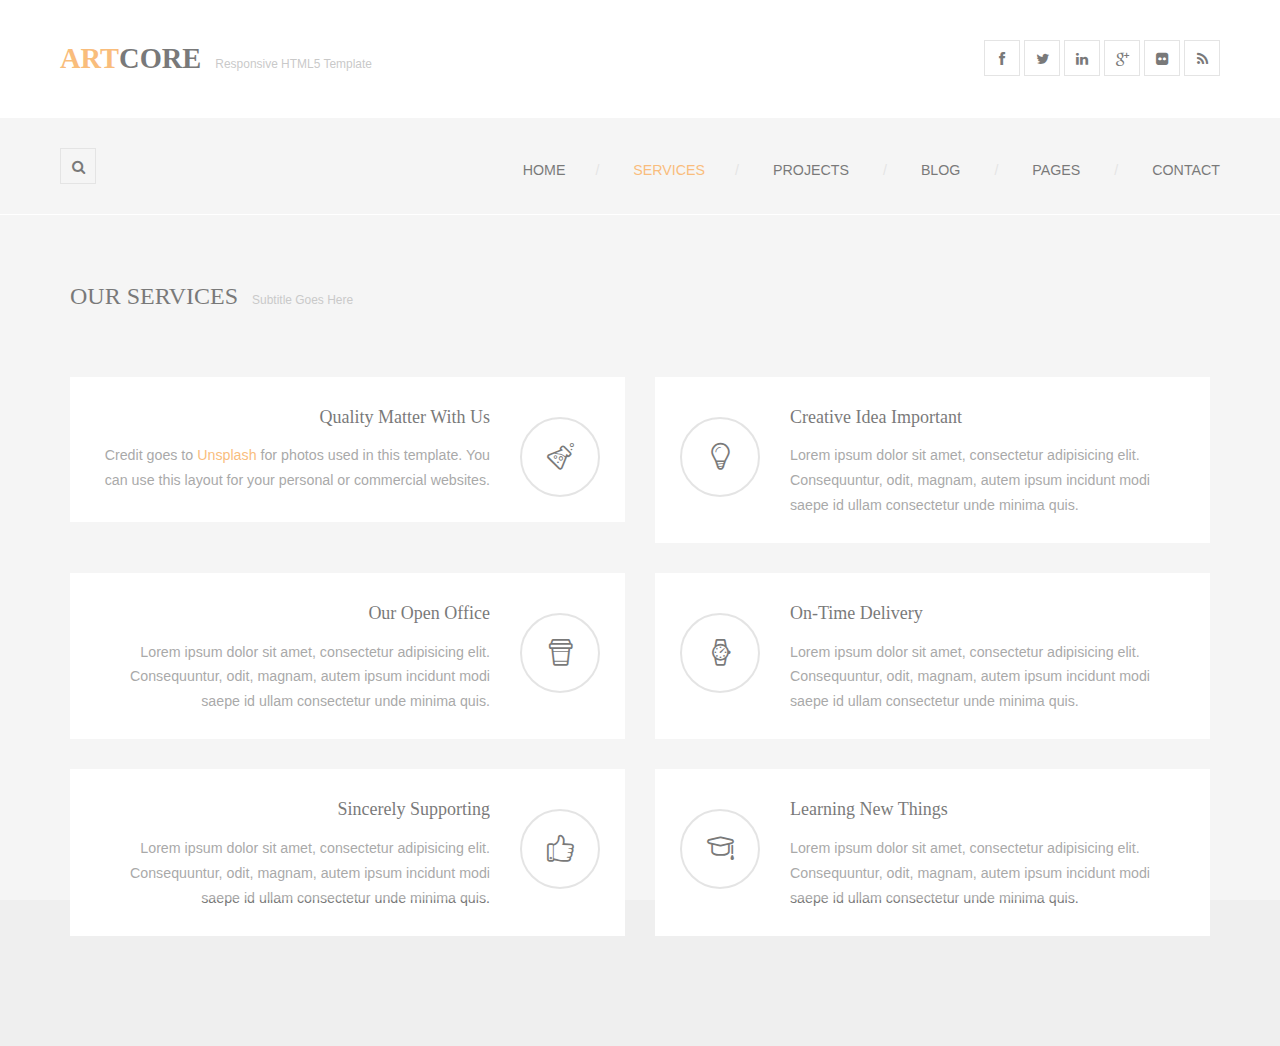
==== services.html @ 1e67a33f "start" ====
<!DOCTYPE html>
<!--[if lt IE 7]>      <html class="no-js lt-ie9 lt-ie8 lt-ie7"> <![endif]-->
<!--[if IE 7]>         <html class="no-js lt-ie9 lt-ie8"> <![endif]-->
<!--[if IE 8]>         <html class="no-js lt-ie9"> <![endif]-->
<!--[if gt IE 8]><!--> <html class="no-js"> <!--<![endif]-->
    <head>
        <meta charset="utf-8">
        <title>Artcore - Services</title>
        <meta name="description" content="">
        <meta name="viewport" content="width=device-width">

        
        
        <link rel="stylesheet" href="css/bootstrap.css">
        <link rel="stylesheet" href="css/font-awesome.css">
        <link rel="stylesheet" href="css/animate.css">
        <link rel="stylesheet" href="css/templatemo-misc.css">
        <link rel="stylesheet" href="css/templatemo-style.css">
        <script src="js/vendor/modernizr-2.6.1-respond-1.1.0.min.js"></script>
    </head>
    <body>
        <!--[if lt IE 7]>
            <p class="chromeframe">You are using an outdated browser. <a href="http://browsehappy.com/">Upgrade your browser today</a> or <a href="#/chromeframe/?redirect=true">install Google Chrome Frame</a> to better experience this site.</p>
        <![endif]-->

        <section id="pageloader">
            <div class="loader-item fa fa-spin colored-border"></div>
        </section> <!-- /#pageloader -->

        <header class="site-header container-fluid">
            <div class="top-header">
                <div class="logo col-md-6 col-sm-6">
                    <h1><a href="index.html"><em>Art</em>Core</a></h1>
                    <span>Responsive HTML5 Template</span>
                </div> <!-- /.logo -->
                <div class="social-top col-md-6 col-sm-6">
                    <ul>
                        <li><a href="#" class="fa fa-facebook"></a></li>
                        <li><a href="#" class="fa fa-twitter"></a></li>
                        <li><a href="#" class="fa fa-linkedin"></a></li>
                        <li><a href="#" class="fa fa-google-plus"></a></li>
                        <li><a href="#" class="fa fa-flickr"></a></li>
                        <li><a href="#" class="fa fa-rss"></a></li>
                    </ul>
                </div> <!-- /.social-top -->
            </div> <!-- /.top-header -->
            <div class="main-header">
                <div class="row">
                    <div class="main-header-left col-md-3 col-sm-6 col-xs-8">
                        <a id="search-icon" class="btn-left fa fa-search" href="#search-overlay"></a>
                        <div id="search-overlay">
                            <a href="#search-overlay" class="close-search"><i class="fa fa-times-circle"></i></a>
                            <div class="search-form-holder">
                                <h2>Type keywords and hit enter</h2>
                                <form id="search-form" action="#">
                                    <input type="search" name="s" placeholder="" autocomplete="off" />
                                </form>
                            </div>
                        </div><!-- #search-overlay -->
                    </div> <!-- /.main-header-left -->
                    <div class="menu-wrapper col-md-9 col-sm-6 col-xs-4">
                        <a href="#" class="toggle-menu visible-sm visible-xs"><i class="fa fa-bars"></i></a>
                        <ul class="sf-menu hidden-xs hidden-sm">
                            <li><a href="index.html">Home</a></li>
                            <li class="active"><a href="services.html">Services</a></li>
                            <li><a href="#">Projects</a>
                                <ul>
                                    <li><a href="projects-2.html">Two Columns</a></li>
                                    <li><a href="projects-3.html">Three Columns</a></li>
                                    <li><a href="project-details.html">Project Single</a></li>
                                </ul>
                            </li>
                            <li><a href="#">Blog</a>
                                <ul>
                                    <li><a href="blog.html">Blog Masonry</a></li>
                                    <li><a href="blog-single.html">Post Single</a></li>
                                </ul>
                            </li>
                            <li><a href="#">Pages</a>
                                <ul>
                                    <li><a href="our-team.html">Our Team</a></li>
                                    <li><a href="archives.html">Archives</a></li>
                                    <li><a href="grids.html">Columns</a></li>
                                    <li><a href="404.html">404 Page</a></li>
                                </ul>
                            </li>
                            <li><a href="contact.html">Contact</a></li>
                        </ul>
                    </div> <!-- /.menu-wrapper -->
                </div> <!-- /.row -->
            </div> <!-- /.main-header -->
            <div id="responsive-menu">
                <ul>
                    <li><a href="index.html">Home</a></li>
                    <li><a href="services.html">Services</a></li>
                    <li><a href="#">Projects</a>
                        <ul>
                            <li><a href="projects-2.html">Two Columns</a></li>
                            <li><a href="projects-3.html">Three Columns</a></li>
                            <li><a href="project-details.html">Project Single</a></li>
                        </ul>
                    </li>
                    <li><a href="#">Blog</a>
                        <ul>
                            <li><a href="blog.html">Blog Masonry</a></li>
                            <li><a href="blog-single.html">Post Single</a></li>
                        </ul>
                    </li>
                    <li><a href="#">Pages</a>
                        <ul>
                            <li><a href="our-team.html">Our Team</a></li>
                            <li><a href="archives.html">Archives</a></li>
                            <li><a href="grids.html">Columns</a></li>
                            <li><a href="404.html">404 Page</a></li>
                        </ul>
                    </li>
                    <li><a href="contact.html">Contact</a></li>
                </ul>
            </div>
        </header> <!-- /.site-header -->

        <div class="content-wrapper">
            <div class="inner-container container">
                <div class="row">
                    <div class="section-header col-md-12">
                        <h2>Our Services</h2>
                        <span>Subtitle Goes Here</span>
                    </div> <!-- /.section-header -->
                </div> <!-- /.row -->
                <div class="row">
                    <div class="col-md-6 service-item service-left">
                        <div class="box-content">
                            <div class="service-icon">
                                <i class="li_lab"></i>
                            </div>
                            <div class="service-content">
                                <h4>Quality Matter With Us</h4>
                                <p>Credit goes to <a rel="nofollow" href="#">Unsplash</a> for photos used in this template. You can use this layout for your personal or commercial websites.</p>
                            </div>
                        </div> <!-- /.box-content -->
                    </div> <!-- /.service-item -->
                    <div class="col-md-6 service-item service-right">
                        <div class="box-content">
                            <div class="service-icon">
                                <i class="li_bulb"></i>
                            </div>
                            <div class="service-content">
                                <h4>Creative Idea Important</h4>
                                <p>Lorem ipsum dolor sit amet, consectetur adipisicing elit. Consequuntur, odit, magnam, autem ipsum incidunt modi saepe id ullam consectetur unde minima quis.</p>
                            </div>
                        </div> <!-- /.box-content -->
                    </div> <!-- /.service-item -->
                    <div class="col-md-6 service-item service-left">
                        <div class="box-content">
                            <div class="service-icon">
                                <i class="li_cup"></i>
                            </div>
                            <div class="service-content">
                                <h4>Our Open Office</h4>
                                <p>Lorem ipsum dolor sit amet, consectetur adipisicing elit. Consequuntur, odit, magnam, autem ipsum incidunt modi saepe id ullam consectetur unde minima quis.</p>
                            </div>
                        </div> <!-- /.box-content -->
                    </div> <!-- /.service-item -->
                    <div class="col-md-6 service-item service-right">
                        <div class="box-content">
                            <div class="service-icon">
                                <i class="li_clock"></i>
                            </div>
                            <div class="service-content">
                                <h4>On-Time Delivery</h4>
                                <p>Lorem ipsum dolor sit amet, consectetur adipisicing elit. Consequuntur, odit, magnam, autem ipsum incidunt modi saepe id ullam consectetur unde minima quis.</p>
                            </div>
                        </div> <!-- /.box-content -->
                    </div> <!-- /.service-item -->
                    <div class="col-md-6 service-item service-left">
                        <div class="box-content">
                            <div class="service-icon">
                                <i class="li_like"></i>
                            </div>
                            <div class="service-content">
                                <h4>Sincerely Supporting</h4>
                                <p>Lorem ipsum dolor sit amet, consectetur adipisicing elit. Consequuntur, odit, magnam, autem ipsum incidunt modi saepe id ullam consectetur unde minima quis.</p>
                            </div>
                        </div> <!-- /.box-content -->
                    </div> <!-- /.service-item -->
                    <div class="col-md-6 service-item service-right">
                        <div class="box-content">
                            <div class="service-icon">
                                <i class="li_study"></i>
                            </div>
                            <div class="service-content">
                                <h4>Learning New Things</h4>
                                <p>Lorem ipsum dolor sit amet, consectetur adipisicing elit. Consequuntur, odit, magnam, autem ipsum incidunt modi saepe id ullam consectetur unde minima quis.</p>
                            </div>
                        </div> <!-- /.box-content -->
                    </div> <!-- /.service-item -->
                </div> <!-- /.row -->
            </div> <!-- /.inner-content -->
        </div> <!-- /.content-wrapper -->

        <script src="js/vendor/jquery-1.11.0.min.js"></script>
        <script>window.jQuery || document.write('<script src="js/vendor/jquery-1.11.0.min.js"><\/script>')</script>
        <script src="js/plugins.js"></script>
        <script src="js/main.js"></script>

        <!-- Preloader -->
        <script type="text/javascript">
            //<![CDATA[
            $(window).load(function() { // makes sure the whole site is loaded
                $('.loader-item').fadeOut(); // will first fade out the loading animation
                    $('#pageloader').delay(350).fadeOut('slow'); // will fade out the white DIV that covers the website.
                $('body').delay(350).css({'overflow-y':'visible'});
            })
            //]]>
        </script>

    </body>
</html>
---- css/templatemo-misc.css ----
/*
 * Swiper 2.6.0
 * Mobile touch slider and framework with hardware accelerated transitions
 *
 * http://www.idangero.us/sliders/swiper/
 *
 * Copyright 2010-2014, Vladimir Kharlampidi
 * The iDangero.us
 * http://www.idangero.us/
 *
 * Licensed under GPL & MIT
 *
 * Released on: April 9, 2014
*/
.swiper-container {
  margin: 0 auto;
  position: relative;
  overflow: hidden;
  -webkit-backface-visibility: hidden;
  -moz-backface-visibility: hidden;
  -ms-backface-visibility: hidden;
  -o-backface-visibility: hidden;
  backface-visibility: hidden;
  /* Fix of Webkit flickering */
  z-index: 1;
}

.swiper-wrapper {
  position: relative;
  width: 100%;
  -webkit-transition-property: -webkit-transform, left, top;
  -webkit-transition-duration: 0s;
  -webkit-transform: translate3d(0px, 0, 0);
  -webkit-transition-timing-function: ease;
  -moz-transition-property: -moz-transform, left, top;
  -moz-transition-duration: 0s;
  -moz-transform: translate3d(0px, 0, 0);
  -moz-transition-timing-function: ease;
  -o-transition-property: -o-transform, left, top;
  -o-transition-duration: 0s;
  -o-transform: translate3d(0px, 0, 0);
  -o-transition-timing-function: ease;
  -o-transform: translate(0px, 0px);
  -ms-transition-property: -ms-transform, left, top;
  -ms-transition-duration: 0s;
  -ms-transform: translate3d(0px, 0, 0);
  -ms-transition-timing-function: ease;
  transition-property: transform, left, top;
  transition-duration: 0s;
  transform: translate3d(0px, 0, 0);
  transition-timing-function: ease;
  -webkit-box-sizing: content-box;
  -moz-box-sizing: content-box;
  box-sizing: content-box;
}

.swiper-free-mode > .swiper-wrapper {
  -webkit-transition-timing-function: ease-out;
  -moz-transition-timing-function: ease-out;
  -ms-transition-timing-function: ease-out;
  -o-transition-timing-function: ease-out;
  transition-timing-function: ease-out;
  margin: 0 auto;
}

.swiper-slide {
  float: left;
}

/* IE10 Windows Phone 8 Fixes */
.swiper-wp8-horizontal {
  -ms-touch-action: pan-y;
}

.swiper-wp8-vertical {
  -ms-touch-action: pan-x;
}

/* ===============================================================
Your custom styles, here you need to specify container's and slide's
sizes, pagination, etc.
================================================================*/
.swiper-container {
  /* Specify Swiper's Size: */
  /*width:200px;
  height: 100px;*/
}

.swiper-slide {
  /* Specify Slides's Size: */
  /*width: 100%;
  height: 100%;*/
}

.swiper-slide-active {
  /* Specific active slide styling: */
}

.swiper-slide-visible {
  /* Specific visible slide styling: */
}

/* ===============================================================
Pagination Styles
================================================================*/
.swiper-pagination-switch {
  /* Stylize pagination button: */
}

.swiper-active-switch {
  /* Specific active button style: */
}

.swiper-visible-switch {
  /* Specific visible button style: */
}

/*! fancyBox v2.1.5 fancyapps.com | fancyapps.com/fancybox/#license */
.fancybox-wrap,
.fancybox-skin,
.fancybox-outer,
.fancybox-inner,
.fancybox-image,
.fancybox-wrap iframe,
.fancybox-wrap object,
.fancybox-nav,
.fancybox-nav span,
.fancybox-tmp {
  padding: 0;
  margin: 0;
  border: 0;
  outline: none;
  vertical-align: top;
}

.fancybox-wrap {
  position: absolute;
  top: 0;
  left: 0;
  z-index: 8020;
}

.fancybox-skin {
  position: relative;
  background: #f9f9f9;
  color: #444;
  text-shadow: none;
  -webkit-border-radius: 4px;
  -moz-border-radius: 4px;
  border-radius: 4px;
}

.fancybox-opened {
  z-index: 8030;
}

.fancybox-opened .fancybox-skin {
  -webkit-box-shadow: 0 10px 25px rgba(0, 0, 0, 0.5);
  -moz-box-shadow: 0 10px 25px rgba(0, 0, 0, 0.5);
  box-shadow: 0 10px 25px rgba(0, 0, 0, 0.5);
}

.fancybox-outer, .fancybox-inner {
  position: relative;
}

.fancybox-inner {
  overflow: hidden;
}

.fancybox-type-iframe .fancybox-inner {
  -webkit-overflow-scrolling: touch;
}

.fancybox-error {
  color: #444;
  font: 14px/20px "Helvetica Neue",Helvetica,Arial,sans-serif;
  margin: 0;
  padding: 15px;
  white-space: nowrap;
}

.fancybox-image, .fancybox-iframe {
  display: block;
  width: 100%;
  height: 100%;
}

.fancybox-image {
  max-width: 100%;
  max-height: 100%;
}

#fancybox-loading, .fancybox-close, .fancybox-prev span, .fancybox-next span {
  background-image: url("../images/fancybox_sprite.png");
}

#fancybox-loading {
  position: fixed;
  top: 50%;
  left: 50%;
  margin-top: -22px;
  margin-left: -22px;
  background-position: 0 -108px;
  opacity: 0.8;
  cursor: pointer;
  z-index: 8060;
}

#fancybox-loading div {
  width: 44px;
  height: 44px;
  background: url("../images/fancybox_loading.gif") center center no-repeat;
}

.fancybox-close {
  position: absolute;
  top: -18px;
  right: -18px;
  width: 36px;
  height: 36px;
  cursor: pointer;
  z-index: 8040;
}

.fancybox-nav {
  position: absolute;
  top: 0;
  width: 40%;
  height: 100%;
  cursor: pointer;
  text-decoration: none;
  background: transparent url("../images/blank.gif");
  /* helps IE */
  -webkit-tap-highlight-color: transparent;
  z-index: 8040;
}

.fancybox-prev {
  left: 0;
}

.fancybox-next {
  right: 0;
}

.fancybox-nav span {
  position: absolute;
  top: 50%;
  width: 36px;
  height: 34px;
  margin-top: -18px;
  cursor: pointer;
  z-index: 8040;
  visibility: hidden;
}

.fancybox-prev span {
  left: 10px;
  background-position: 0 -36px;
}

.fancybox-next span {
  right: 10px;
  background-position: 0 -72px;
}

.fancybox-nav:hover span {
  visibility: visible;
}

.fancybox-tmp {
  position: absolute;
  top: -99999px;
  left: -99999px;
  visibility: hidden;
  max-width: 99999px;
  max-height: 99999px;
  overflow: visible !important;
}

/* Overlay helper */
.fancybox-lock {
  overflow: hidden !important;
  width: auto;
}

.fancybox-lock body {
  overflow: hidden !important;
}

.fancybox-lock-test {
  overflow-y: hidden !important;
}

.fancybox-overlay {
  position: absolute;
  top: 0;
  left: 0;
  overflow: hidden;
  display: none;
  z-index: 8010;
  background: url("../images/fancybox_overlay.png");
}

.fancybox-overlay-fixed {
  position: fixed;
  bottom: 0;
  right: 0;
}

.fancybox-lock .fancybox-overlay {
  overflow: auto;
  overflow-y: scroll;
}

/* Title helper */
.fancybox-title {
  visibility: hidden;
  font: normal 13px/20px "Helvetica Neue",Helvetica,Arial,sans-serif;
  position: relative;
  text-shadow: none;
  z-index: 8050;
}

.fancybox-opened .fancybox-title {
  visibility: visible;
}

.fancybox-title-float-wrap {
  position: absolute;
  bottom: 0;
  right: 50%;
  margin-bottom: -35px;
  z-index: 8050;
  text-align: center;
}

.fancybox-title-float-wrap .child {
  display: inline-block;
  margin-right: -100%;
  padding: 2px 20px;
  background: transparent;
  /* Fallback for web browsers that doesn't support RGBa */
  background: rgba(0, 0, 0, 0.8);
  -webkit-border-radius: 15px;
  -moz-border-radius: 15px;
  border-radius: 15px;
  text-shadow: 0 1px 2px #222;
  color: #FFF;
  font-weight: bold;
  line-height: 24px;
  white-space: nowrap;
}

.fancybox-title-outside-wrap {
  position: relative;
  margin-top: 10px;
  color: #fff;
}

.fancybox-title-inside-wrap {
  padding-top: 10px;
}

.fancybox-title-over-wrap {
  position: absolute;
  bottom: 0;
  left: 0;
  color: #fff;
  padding: 10px;
  background: #000;
  background: rgba(0, 0, 0, 0.8);
}

/*Retina graphics!*/
@media only screen and (-webkit-min-device-pixel-ratio: 1.5), only screen and (min--moz-device-pixel-ratio: 1.5), only screen and (min-device-pixel-ratio: 1.5) {
  #fancybox-loading, .fancybox-close, .fancybox-prev span, .fancybox-next span {
    background-image: url("../images/fancybox_sprite@2x.png");
    background-size: 44px 152px;
    /*The size of the normal image, half the size of the hi-res image*/
  }

  #fancybox-loading div {
    background-image: url("../images/fancybox_loading@2x.gif");
    background-size: 24px 24px;
    /*The size of the normal image, half the size of the hi-res image*/
  }
}
---- css/templatemo-style.css ----
/* 
	Artcore Template
	http://www.cssmoban.com/preview/templatemo_423_artcore
*/

html,
body,
div,
span,
applet,
object,
iframe,
h1,
h2,
h3,
h4,
h5,
h6,
p,
blockquote,
pre,
a,
abbr,
acronym,
address,
big,
cite,
code,
del,
dfn,
em,
img,
ins,
kbd,
q,
s,
samp,
small,
strike,
strong,
sub,
sup,
tt,
var,
b,
u,
i,
center,
dl,
dt,
dd,
ol,
ul,
li,
fieldset,
form,
label,
legend,
table,
caption,
tbody,
tfoot,
thead,
tr,
th,
td,
article,
aside,
canvas,
details,
embed,
figure,
figcaption,
footer,
header,
hgroup,
menu,
nav,
output,
ruby,
section,
summary,
time,
mark,
audio,
video {
  margin: 0;
  padding: 0;
  border: 0;
  font-size: 100%;
  vertical-align: baseline;
}

body {
  line-height: 1;
}


.blue {
  color: #39F;
  font-weight: normal;
}

.green {
  color: #0C0;
  font-weight: normal;
}

ol,
ul {
  list-style: none;
}

blockquote,
q {
  quotes: none;
}

blockquote:before,
blockquote:after {
  content: '';
  content: none;
}

table {
  border-collapse: collapse;
  border-spacing: 0;
}

html {
  font-size: 100%;
  -webkit-text-size-adjust: 100%;
  -ms-text-size-adjust: 100%;
}

a:focus {
  outline: none;
}

article,
aside,
details,
figcaption,
figure,
footer,
header,
hgroup,
nav,
section,
img {
  display: block;
}

audio,
canvas,
video {
  display: inline-block;
  *display: inline;
  *zoom: 1;
}

audio:not([controls]) {
  display: none;
}

sub,
sup {
  line-height: 0;
  position: relative;
  vertical-align: baseline;
}

sup {
  top: -.5em;
}

sub {
  bottom: -.25em;
}

img {
  border: 0;
  -ms-interpolation-mode: bicubic;
}

button,
input,
select,
textarea {
  font-size: 100%;
  margin: 0;
  vertical-align: baseline;
  *vertical-align: middle;
}

button,
input {
  line-height: normal;
  *overflow: visible;
}

button::-moz-focus-inner,
input::-moz-focus-inner {
  border: 0;
  padding: 0;
}

button,
input[type="button"],
input[type="reset"],
input[type="submit"] {
  cursor: pointer;
  -webkit-appearance: button;
}

input[type="search"] {
  -webkit-appearance: textfield;
  -webkit-box-sizing: content-box;
  -moz-box-sizing: content-box;
  box-sizing: content-box;
}

input[type="search"]:-webkit-search-decoration {
  -webkit-appearance: none;
}

textarea {
  overflow: auto;
  vertical-align: top;
}

.top-header .logo span,
.section-header span,
.team-member span,
.project-infos span.project-subtitle,
.post-masonry .blog-body span,
.blog-info span.blog-meta,
.comment-body span {
  font-size: .84em;
  color: #aaaaaa;
}

body {
  font-family: "Roboto", sans-serif;
  font-size: .89em;
  line-height: 1.75;
  color: #777777;
  background-color: #efefef;
  text-rendering: optimizeLegibility;
}

a {
  color: #f69730;
  text-decoration: none;
  -webkit-transition: all 200ms ease-in-out;
  -moz-transition: all 200ms ease-in-out;
  transition: all 200ms ease-in-out;
}

a:hover {
  color: black;
  text-decoration: none;
}

h1,
h2,
h3,
h4,
h5,
h6 {
  font-family: "Roboto Slab", serif;
  color: #2c2c2c;
}

*,
*:before,
*:after {
  -moz-box-sizing: border-box;
  -webkit-box-sizing: border-box;
  box-sizing: border-box;
}

button,
input,
select,
textarea {
  border: 1px solid #d5d5d5;
  outline: 0;
  padding: 10px 12px;
  color: #aaaaaa;
}

button:focus,
input:focus,
select:focus,
textarea:focus {
  border-color: #777777;
}

.text-right {
  text-align: right;
}

.text-left {
  text-align: left;
}

.text-center {
  text-align: center;
}

.main-btn {
  color: white;
  border: 1px solid white;
  padding: 12px 20px;
  text-transform: uppercase;
  font-weight: 700;
  display: inline-block;
}

blockquote {
  margin: 36px;
  background-image: url(../images/quote.png);
  background-repeat: no-repeat;
  background-position: top left;
  padding-left: 40px;
  font-size: 1.2em;
  color: #aaaaaa;
  font-family: "Roboto Slab", serif;
}

@media screen and (max-width: 768px) {
  blockquote {
    padding-left: 30px;
    font-size: 1em;
  }
}

hr {
  display: block;
  height: 1px;
  border: 0;
  border-top: 1px solid #e2e2e2;
  margin: 40px 0;
}

input.mainBtn {
  text-transform: uppercase;
  background: white;
  color: #2c2c2c;
  font-weight: 700;
  padding: 14px 17px;
  -webkit-transition: all 200ms ease-in-out;
  -moz-transition: all 200ms ease-in-out;
  transition: all 200ms ease-in-out;
}

input.mainBtn:hover {
  color: #f69730;
  border-color: #f69730;
}

.site-header {
  position: relative;
  z-index: 8;
}

a.btn-left,
.top-header .social-top ul li a,
.main-header .menu-wrapper a.toggle-menu {
  border: 1px solid #d5d5d5;
  width: 36px;
  height: 36px;
  line-height: 36px;
  text-align: center;
  display: inline-block;
  color: #2c2c2c;
}

a.btn-left:hover,
.top-header .social-top ul li a:hover,
.main-header .menu-wrapper a.toggle-menu:hover {
  color: #2c2c2c;
  border-color: #2c2c2c;
}

.top-header {
  width: 100%;
  overflow: hidden;
  background-color: white;
}

.top-header .logo {
  padding: 34px 0 34px 60px;
}

.copyrights {
  text-indent: -9999px;
  height: 0;
  line-height: 0;
  font-size: 0;
  overflow: hidden;
}

@media screen and (min-width: 769px) and (max-width: 991px) {
  .top-header .logo {
    padding: 20px 0 20px 20px;
    text-align: center h1;
    text-align-display: block;
    text-align-text-align: center;
  }

  .top-header .logo span {
    display: block;
    margin-left: 0 !important;
  }
}

@media screen and (max-width: 768px) {
  .top-header .logo {
    text-align: center;
    padding: 20px;
  }

  .top-header .logo span {
    display: none;
  }
}

.top-header .logo h1 {
  display: inline-block;
  font-size: 2em;
  text-transform: uppercase;
  font-weight: 700;
}

.top-header .logo h1 em {
  font-style: normal;
  color: #f69730;
}

.top-header .logo span {
  margin-left: 10px;
}

.top-header .social-top {
  padding: 40px 60px 40px 0;
  overflow: hidden;
  text-align: right;
}

.top-header .social-top ul li {
  display: inline;
}

@media screen and (min-width: 769px) and (max-width: 991px) {
  .top-header .social-top {
    padding: 40px 20px 40px 0;
  }
}

@media screen and (max-width: 768px) {
  .top-header .social-top {
    padding: 0 20px 20px 20px;
    text-align: center;
  }
}

.top-header a {
  color: #2c2c2c;
}

.main-header {
  width: 100%;
  min-height: 96px;
  background-color: #efefef;
  padding: 30px 60px;
}

@media screen and (min-width: 769px) and (max-width: 991px) {
  .main-header {
    padding: 20px;
    min-height: 76px;
  }
}

@media screen and (max-width: 768px) {
  .main-header {
    padding: 20px;
    min-height: 76px;
  }
}

.main-header .main-header-left a {
  font-size: 18px;
}

.main-header .menu-wrapper {
  position: relative;
  z-index: 99;
  text-align: right;
  margin-top: 10px;
}

.main-header .menu-wrapper a.toggle-menu {
  display: none;
  background-color: #2c2c2c;
  color: white;
  border-color: #2c2c2c;
  position: absolute;
  right: 20px;
  overflow: hidden;
}

.main-header .menu-wrapper a.toggle-menu:hover {
  color: white;
}

.main-header .menu-wrapper ul li {
  display: inline;
  margin-left: 30px;
  position: relative;
}

.main-header .menu-wrapper ul li:after {
  content: '/';
  color: #d5d5d5;
  margin-left: 30px;
}

.main-header .menu-wrapper ul li:last-child:after {
  content: '';
  display: none;
}

.main-header .menu-wrapper ul li a {
  text-transform: uppercase;
  font-weight: 500;
  padding: 30px 0;
  color: #2c2c2c;
}

.main-header .menu-wrapper ul li a:hover {
  color: #f69730;
}

.main-header .menu-wrapper ul li.active a {
  color: #f69730;
}

.main-header .menu-wrapper ul li ul {
  position: absolute;
  width: 200px;
  z-index: 9999;
  top: 40px;
  left: 50%;
  margin-left: -115px;
  text-align: center;
  background-color: white;
}

.main-header .menu-wrapper ul li ul:before {
  content: ' ';
  width: 0;
  height: 0;
  border-left: 10px solid transparent;
  border-right: 10px solid transparent;
  border-bottom: 10px solid white;
  position: absolute;
  top: -10px;
  margin-left: -10px;
  left: 50%;
}

.main-header .menu-wrapper ul li ul li {
  position: relative;
  display: block;
  text-align: center;
  margin: 0;
  border-bottom: 1px solid #efefef;
}

.main-header .menu-wrapper ul li ul li:last-child {
  border-bottom: 0;
}

.main-header .menu-wrapper ul li ul li a {
  display: block;
  padding: 10px;
  color: #777777 !important;
}

.main-header .menu-wrapper ul li ul li a:hover {
  color: #f69730 !important;
}

.main-header .menu-wrapper ul li ul li:after {
  display: none;
}

.main-header .menu-wrapper ul li ul li ul {
  left: 100% !important;
  margin-left: 1px;
  top: 0;
}

.main-header .menu-wrapper ul li ul li ul:before {
  display: none;
}

@media screen and (min-width: 769px) and (max-width: 991px) {
  .main-header .menu-wrapper {
    margin-top: 0 !important;
  }
}

@media screen and (max-width: 768px) {
  .main-header .menu-wrapper {
    margin-top: 0 !important;
  }
}

#responsive-menu {
  display: none;
  width: 100%;
  padding: 30px;
  overflow: hidden;
  background-color: #2c2c2c;
}

#responsive-menu li {
  padding-bottom: 12px;
  margin-bottom: 12px;
  border-bottom: 1px solid #404040;
}

#responsive-menu li:last-child {
  border-bottom: 0;
  padding-bottom: 0;
  margin-bottom: 0;
}

#responsive-menu li a {
  font-size: 18px;
  color: white;
}

#responsive-menu li ul {
  margin-top: 12px;
  padding-top: 12px;
  margin-left: 30px;
  border-top: 1px solid #404040;
}

#responsive-menu li ul li {
  padding-bottom: 12px;
  margin-bottom: 12px;
  border-bottom: 1px solid #404040;
}

#responsive-menu li ul li:last-child {
  border-bottom: 0;
  padding-bottom: 0;
  margin-bottom: 0;
}

#search-icon {
  font-size: 1em;
  float: left;
  margin-right: 3px;
}

#search-overlay {
  display: none;
  position: fixed;
  top: 0px;
  left: 0px;
  width: 100%;
  height: 100%;
  background: rgba(0, 0, 0, 0.95);
  color: #aaaaaa;
  z-index: 1000;
}

#search-overlay .close-search {
  color: white;
  font-size: 24px;
  float: right;
  margin: 30px;
  -webkit-transition: all 250ms ease;
  -moz-transition: all 250ms ease;
  transition: all 250ms ease;
}

#search-overlay .search-form-holder {
  position: fixed;
  top: 50%;
  left: 50%;
  margin: -70px 0 0 -300px;
  width: 600px;
  height: 140px;
  text-align: center;
  overflow: hidden;
}

#search-overlay .search-form-holder h2 {
  color: white;
  font-family: "Roboto", sans-serif;
  font-size: 2.7em;
  font-weight: 300;
  margin-bottom: 30px;
}

#search-overlay .search-form-holder input {
  border: 0;
  outline: 0;
  height: 50px;
  width: 100%;
  text-align: center;
  font-size: 22px;
  color: white;
  background: none;
}

#search-overlay .search-form-holder input:focus {
  -webkit-box-shadow: none !important;
  -moz-box-shadow: none !important;
  -ms-box-shadow: none !important;
  -o-box-shadow: none !important;
  box-shadow: none !important;
  outline: none !important;
}

@media screen and (min-width: 769px) and (max-width: 991px) {
  #search-overlay .search-form-holder {
    width: 748px;
    top: 40%;
    left: 0;
    margin: 0;
  }

  #search-overlay .search-form-holder h2 {
    font-size: 1.8em;
    margin-bottom: 30px;
  }
}

@media screen and (max-width: 768px) {
  #search-overlay .search-form-holder {
    width: 100%;
    top: 40%;
    padding: 20px;
    left: 0;
    margin: 0;
  }

  #search-overlay .search-form-holder h2 {
    font-size: 1.2em;
    margin-bottom: 30px;
  }
}

.swiper-container {
  overflow: hidden;
  width: 100%;
  height: 100%;
  position: absolute;
  top: 0;
  z-index: 2;
}

@media screen and (max-width: 768px) {
  .swiper-container {}

  .swiper-container a.main-btn {
    display: none;
  }
}

.swiper-wrapper {
  width: 100%;
  height: 100%;
}

.swiper-slide {
  background-size: cover;
  background-repeat: no-repeat;
  width: 100%;
  height: 100%;
  position: relative;
  z-index: 8;
}

.overlay-s {
  position: fixed;
  width: 100%;
  height: 100%;
  background-color: rgba(0, 0, 0, 0.0);
  z-index: 9;
}

.slider-caption {
  position: absolute;
  overflow: hidden;
  z-index: 10;
  width: 100%;
  top: 53%;
  color: white;
}

.slider-caption h2 {
  color: white;
  text-transform: uppercase;
  font-weight: 300;
  font-size: 2.5em;
  margin-bottom: 20px;
}

.slider-caption p {
  margin-bottom: 30px;
  font-size: 1.5em;
  font-weight: 300;
}

.slider-caption .inner-content {
  width: 60%;
  margin: 0 auto;
}

.slider-caption a {
  color: white;
}

.slider-caption a.main-btn:hover {
  background-color: rgba(255, 255, 255, 0.1);
}

@media screen and (min-width: 769px) and (max-width: 991px) {
  .slider-caption h2 {
    font-size: 1.7em;
  }

  .slider-caption p {
    font-size: 1em;
  }
}

@media screen and (max-width: 768px) {
  .slider-caption {
    top: 47%;
  }

  .slider-caption h2 {
    font-size: 1.7em;
  }

  .slider-caption p {
    font-size: 1em;
  }
}

#pageloader {
  width: 100%;
  height: 100%;
  position: fixed;
  top: 0;
  background-color: white;
  z-index: 9999;
}

.colored-border {
  border-color: #f69730 !important;
}

.loader-item {
  position: absolute;
  width: 44px;
  height: 44px;
  margin: -22px 0 0 -22px;
  top: 50%;
  left: 50%;
  text-align: center;
  background: white;
  border-left: 4px solid;
  border-right: 4px solid;
  border-top: 4px solid;
  border-bottom: 3px solid transparent !important;
  border-radius: 22px;
}

.container-fluid {
  padding: 0 !important;
}

.content-wrapper {
  border-top: 1px solid white;
  background: #efefef;
  padding-bottom: 80px;
}

.section-header {
  margin-top: 60px;
  margin-bottom: 60px;
}

.section-header h2 {
  font-size: 24px;
  display: inline;
  text-transform: uppercase;
  font-weight: normal;
}

.section-header span {
  margin-left: 10px;
}

@media screen and (max-width: 768px) {
  .section-header span {
    display: block;
    margin-left: 0;
  }
}

.box-content {
  background: white;
  padding: 25px;
  overflow: hidden;
}

.intro-header {
  margin-bottom: 30px;
}

.intro-header h2 {
  font-size: 24px;
  text-transform: uppercase;
  font-weight: normal;
}

.intro-header p {
  margin-top: 10px;
}

.overlay-b {
  opacity: 0;
  visibility: hidden;
  overflow: hidden;
  position: absolute;
  width: 100%;
  height: 100%;
  background-color: rgba(0, 0, 0, 0.9);
  -webkit-transition: all 250ms ease-in-out;
  -moz-transition: all 250ms ease-in-out;
  transition: all 250ms ease-in-out;
  bottom: 0;
  left: 0;
}

.overlay-b .overlay-inner {
  position: relative;
  width: 100%;
  height: 100%;
}

.overlay-b .overlay-inner a {
  position: absolute;
  top: 50%;
  left: 50%;
  margin-left: -18px;
  margin-top: -18px;
  border: 1px solid #d5d5d5;
  width: 36px;
  height: 36px;
  display: block;
  text-align: center;
  line-height: 36px;
  color: white;
}

.overlay-b .overlay-inner a:hover {
  color: #f69730;
  border-color: #f69730;
}

h3.grid-heading {
  font-size: 20px;
  font-weight: normal;
  text-transform: uppercase;
  margin-bottom: 15px;
}

.service-item {
  overflow: hidden;
  margin-bottom: 30px;
}

.service-item.service-right .service-icon {
  float: left;
  text-align: left;
  margin-right: 30px;
}

.service-item.service-right .service-content {
  text-align: left;
}

.service-item.service-left .service-icon {
  float: right;
  text-align: right;
  margin-left: 30px;
}

.service-item.service-left .service-content {
  text-align: right;
}

.service-item .service-content {
  overflow: hidden;
}

.service-item .service-content h4 {
  font-size: 18px;
  margin-bottom: 10px;
  font-weight: normal;
}

.service-item .service-icon {
  margin-top: 15px;
  width: 80px;
  height: 80px;
  display: block;
  -webkit-transform: rotate(0);
  -moz-transform: rotate(0);
  -ms-transform: rotate(0);
  -o-transform: rotate(0);
  transform: rotate(0);
  -webkit-transition: all 300ms ease-in-out;
  -moz-transition: all 300ms ease-in-out;
  transition: all 300ms ease-in-out;
}

.service-item .service-icon i {
  width: 80px;
  height: 80px;
  border: 2px solid #d5d5d5;
  border-radius: 40px;
  text-align: center;
  line-height: 80px;
  color: #2c2c2c;
  display: block;
  font-size: 1.89em;
}

.service-item:hover .service-icon {
  -webkit-transform: rotate(360deg);
  -moz-transform: rotate(360deg);
  -ms-transform: rotate(360deg);
  -o-transform: rotate(360deg);
  transform: rotate(360deg);
}

.service-item:hover .service-icon i {
  color: #f69730;
  border-color: #f69730;
}

@media screen and (max-width: 768px) {
  .service-item .service-icon {
    width: 60px;
    height: 60px;
    border-radius: 30px;
    line-height: 60px;
    font-size: 1.4em;
  }

  .service-item:hover .service-icon {
    -webkit-transform: rotate(0);
    -moz-transform: rotate(0);
    -ms-transform: rotate(0);
    -o-transform: rotate(0);
    transform: rotate(0);
  }

  .service-item.service-right .service-icon {
    float: none;
    margin: 0 auto 40px auto;
  }

  .service-item.service-right .service-content {
    text-align: center;
  }

  .service-item.service-left .service-icon {
    float: none;
    margin: 0 auto 40px auto;
  }

  .service-item.service-left .service-content {
    text-align: center;
  }
}

.team-member {
  margin-bottom: 40px;
  overflow: hidden;
}

.team-member img {
  width: 100%;
  display: block;
  -webkit-transition: opacity 200ms ease;
  -moz-transition: opacity 200ms ease;
  transition: opacity 200ms ease;
}

.team-member h4.member-name {
  display: inline-block;
  font-size: 18px;
  font-weight: normal;
  margin-bottom: 10px;
}

.team-member span {
  margin-left: 10px;
}

.team-member p {
  margin-bottom: 20px;
}

.team-member ul.social-network li {
  display: inline;
  margin-right: 15px;
}

.team-member ul.social-network li a {
  color: #2c2c2c;
}

.team-member ul.social-network li a:hover {
  color: #f69730;
}

.our-staff {
  margin-top: 40px;
  padding-top: 60px;
  border-top: 1px solid white;
}

.staff-member {
  margin-bottom: 30px;
  width: 100%;
  position: relative;
  overflow: hidden;
  display: inline-block;
}

.staff-member img {
  width: 100%;
}

.staff-member .overlay {
  position: absolute;
  width: 100%;
  height: 100%;
  top: 0;
  left: 0;
  background: rgba(0, 0, 0, 0.85);
  opacity: 0;
  visibility: 0;
  padding: 25px;
  -webkit-transition: all 200ms ease-in-out;
  -moz-transition: all 200ms ease-in-out;
  transition: all 200ms ease-in-out;
}

.staff-member .overlay .overlay-inner {
  position: relative;
  width: 100%;
  height: 100%;
}

.staff-member .overlay .overlay-inner .social-network {
  position: absolute;
  top: 0;
  right: 0;
}

.staff-member .overlay .overlay-inner .social-network li {
  display: inline;
  margin-left: 15px;
}

.staff-member .overlay .overlay-inner .social-network li a {
  color: white;
}

.staff-member .overlay .overlay-inner span {
  color: white;
  font-size: 1.3em;
  font-family: "Roboto Slab", serif;
  position: absolute;
  bottom: 0;
  left: 0;
}

.staff-member:hover .overlay {
  opacity: 1;
  visibility: visible;
}

@media screen and (max-width: 768px) {
  .projects-holder-2 .filter-categories {
    margin-bottom: 60px;
  }

  .projects-holder-2 .filter-categories ul li {
    display: inline-block;
    margin-right: 10px;
  }
}

.projects-holder-3 .filter-categories {
  margin-bottom: 60px;
}

.projects-holder-3 .filter-categories ul li {
  display: inline-block;
  margin-right: 10px;
}

.project-item {
  overflow: hidden;
  margin-bottom: 40px;
}

.project-item .project-detail h2 {
  font-size: 18px;
  font-weight: normal;
  margin: 0 0 10px 0;
  display: block;
}

.project-item .project-detail h2 a {
  color: #2c2c2c;
}

.project-item .project-detail h2 a:hover {
  color: #f69730;
}

.project-item:hover .overlay-b {
  opacity: 1;
  visibility: visible;
}

.filter-categories {
  text-align: left;
}

.filter-categories ul li {
  margin-bottom: 10px;
}

.filter-categories ul li span {
  cursor: pointer;
  background: white;
  display: inline-block;
  border-bottom: 1px solid #d5d5d5;
  padding: 8px 16px;
}

.filter-categories ul li.active span {
  background: #f69730;
  color: white;
  border-bottom: 1px solid #e97e0a;
}

.projects-holder .mix {
  display: none;
}

div.load-more {
  text-align: center;
  display: block;
}

div.load-more a.load-more {
  font-family: "Roboto", sans-serif;
  text-transform: uppercase;
  font-weight: 600;
  color: #2c2c2c;
  background: white;
  display: block;
  padding: 14px 20px;
  border-bottom: 1px solid #d5d5d5;
}

div.load-more a.load-more:active {
  border-bottom: 0;
}

.project-thumb {
  overflow: hidden;
  position: relative;
  -webkit-backface-visibility: hidden;
  /* Chrome, Safari, Opera */
  backface-visibility: hidden;
}

.project-thumb img {
  width: 100%;
}

.project-slider {
  display: none;
  position: relative;
  z-index: 0;
}

.slidesjs-previous {
  position: absolute;
  top: 50%;
  left: 40px;
  margin-top: -20px;
  z-index: 99;
  width: 40px;
  height: 40px;
  background: #2c2c2c;
  color: white;
  text-align: center;
  line-height: 40px;
}

.slidesjs-previous:hover {
  color: white;
}

.slidesjs-next {
  position: absolute;
  top: 50%;
  right: 40px;
  margin-top: -20px;
  z-index: 99;
  width: 40px;
  height: 40px;
  background: #2c2c2c;
  color: white;
  text-align: center;
  line-height: 40px;
}

.slidesjs-next:hover {
  color: white;
}

.project-infos h2.project-title {
  font-size: 2em;
  font-weight: normal;
}

.project-infos span.project-subtitle {
  margin-top: 10px;
  display: inline-block;
}

.project-infos p {
  margin: 30px 0;
}

.project-infos ul.project-meta {
  border-top: 1px solid #d5d5d5;
  border-bottom: 1px solid #d5d5d5;
  display: inline-block;
  padding: 12px 0;
}

.project-infos ul.project-meta li {
  display: inline-block;
  margin-right: 50px;
  font-family: "Roboto Slab", serif;
}

.project-infos ul.project-meta li:last-child {
  margin-right: 0;
}

.project-infos ul.project-meta li i {
  margin-right: 10px;
}

@media screen and (max-width: 768px) {
  .project-infos h2.project-title {
    font-size: 1.6em;
  }

  .project-infos ul.project-meta li {
    margin-bottom: 10px;
  }

  .project-infos ul.project-meta li:last-child {
    margin-bottom: 0;
  }
}

.post-masonry {
  margin-bottom: 30px;
}

.post-masonry .blog-thumb {
  position: relative;
  overflow: hidden;
}

.post-masonry .blog-thumb img {
  width: 100%;
}

.post-masonry .blog-thumb:hover .overlay-b {
  opacity: 1;
  visibility: visible;
}

.post-masonry .blog-body h3.post-title {
  font-size: 18px;
  font-weight: normal;
}

.post-masonry .blog-body h3.post-title a {
  color: #2c2c2c;
}

.post-masonry .blog-body h3.post-title a:hover {
  color: #f69730;
}

.post-masonry .blog-body span {
  display: inline-block;
  margin: 10px 0;
}

.blog-image {
  overflow: hidden;
}

.blog-image img {
  width: 100%;
}

.blog-info h2.blog-title {
  font-size: 2em;
  font-weight: normal;
}

.blog-info span.blog-meta {
  margin: 20px 0;
  display: block;
}

@media screen and (max-width: 768px) {
  .blog-info h2.blog-title {
    font-size: 1.6em;
  }
}

.blog-tags {
  margin-top: 30px;
}

.blog-tags span {
  font-family: "Roboto Slab", serif;
}

.blog-tags a {
  display: inline-block;
  margin: 0 5px;
}

.blog-tags a:after {
  content: ',';
  color: #aaaaaa;
}

.pagination {
  margin-top: 40px;
}

.pagination ul li {
  display: inline-block;
  margin: 0 2px;
}

.pagination ul li a {
  background: white;
  border-bottom: 1px solid #d5d5d5;
  padding: 10px 12px;
  color: #2c2c2c;
}

.pagination ul li a:active {
  border-bottom: none;
}

.pagination ul li a.active {
  background-color: #f69730;
  color: white;
  border-bottom: 1px solid #e97e0a;
}

h2.comment-heading {
  font-size: 20px;
  text-transform: uppercase;
  font-weight: normal;
  margin: 30px 0;
}

.comment {
  margin-bottom: 30px;
}

.comment.last {
  margin-bottom: 0;
}

.comment.last .comment-body {
  padding: 0;
  border: 0;
}

@media screen and (max-width: 768px) {
  .comment .nested-comment {
    margin-left: 30px;
  }

  .comment .nested-comment .author-avatar {
    display: none;
  }

  .comment .author-avatar {
    width: 50px;
    height: 50px;
  }
}

.author-avatar {
  float: left;
  width: 80px;
  height: 80px;
  display: inline-block;
  margin-right: 25px;
  overflow: hidden;
}

.author-avatar img {
  width: 100%;
}

.comment-body {
  overflow: hidden;
  border-bottom: 1px solid #e2e2e2;
  padding-bottom: 30px;
}

.comment-body h4 {
  font-weight: normal;
  font-size: 18px;
  display: inline-block;
  margin-right: 10px;
  margin-bottom: 10px;
}

.nested-comment {
  margin-left: 90px;
  margin-top: 30px;
}

.comment-form p {
  margin-bottom: 10px;
  display: block;
}

.comment-form label {
  min-width: 150px;
  display: inline-block;
}

.comment-form input {
  width: 30%;
}

.comment-form textarea {
  max-width: 70%;
  width: 70%;
  min-height: 120px;
}

.comment-form input.mainBtn {
  margin-left: 152px;
}

@media screen and (max-width: 768px) {
  .comment-form label {
    display: block;
  }

  .comment-form input {
    width: 100%;
  }

  .comment-form textarea {
    width: 100%;
    max-width: 100%;
  }

  .comment-form input.mainBtn {
    margin-left: 0;
  }
}

.archive-box {
  padding-bottom: 40px;
  border-bottom: 1px solid #d5d5d5;
}

.archive-box.last {
  padding-bottom: 0;
  border-bottom: 0;
}

.archive-box h2.archive-heading {
  font-size: 24px;
  text-transform: uppercase;
  font-weight: normal;
  margin: 30px 0;
}

ul.archive-list li {
  margin: 10px 0 10px 30px;
}

ul.archive-list li h3 {
  font-size: 20px;
  font-weight: 300;
  font-family: "Roboto", sans-serif;
}

ul.archive-list li h3 a {
  color: #777777;
}

ul.archive-list li h3 a:hover {
  color: #f69730;
}

.error-page h1 {
  font-size: 120px;
  color: #aaaaaa;
}

.error-page span {
  font-size: 2em;
  color: #aaaaaa;
  margin-bottom: 40px;
  display: block;
}

.error-page p {
  padding-bottom: 30px;
  font-size: 1.2em;
}

@media screen and (max-width: 768px) {
  .error-page h1 {
    font-size: 60px;
  }

  .error-page span {
    font-size: 1.4em;
  }
}

.contact-form {
  overflow: hidden;
  padding-bottom: 40px;
}

.contact-form h3.contact-title {
  font-size: 18px;
  font-weight: normal;
  margin: 30px 0;
}

.contact-form-inner p {
  margin-bottom: 10px;
  display: block;
}

.contact-form-inner label {
  min-width: 150px;
  display: inline-block;
}

.contact-form-inner input {
  width: 40%;
}

.contact-form-inner textarea {
  max-width: 64%;
  width: 64%;
  min-height: 120px;
}

.contact-form-inner input.mainBtn {
  margin-left: 152px;
}

@media screen and (min-width: 769px) and (max-width: 991px) {
  .contact-form-inner {
    margin-bottom: 40px;
  }

  .contact-form-inner input {
    width: 60%;
  }

  .contact-form-inner textarea {
    width: 60%;
    max-width: 60%;
  }
}

@media screen and (max-width: 768px) {
  .contact-form-inner {
    margin-bottom: 40px;
  }

  .contact-form-inner input {
    width: 100%;
  }

  .contact-form-inner textarea {
    max-width: 100%;
    width: 100%;
    display: block;
  }

  .contact-form-inner label {
    width: 100%;
    display: block;
  }

  .contact-form-inner input.mainBtn {
    margin-left: 0;
  }
}

.map-canvas {
  height: 425px;
}
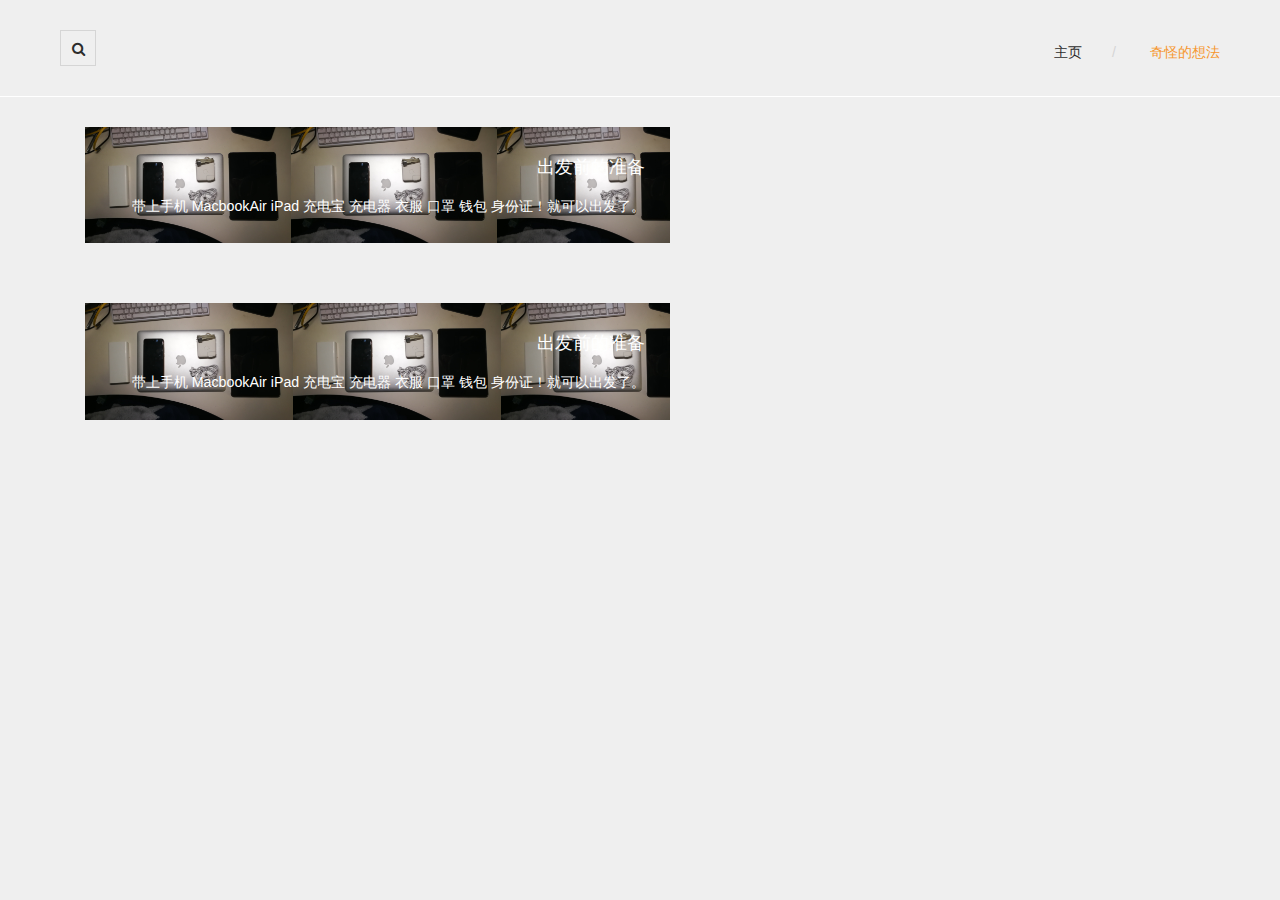
==== commit 7ea4baf7: "end 4-22" ====
--- a/services.html
+++ b/services.html
@@ -2,144 +2,83 @@
 <!--[if lt IE 7]>      <html class="no-js lt-ie9 lt-ie8 lt-ie7"> <![endif]-->
 <!--[if IE 7]>         <html class="no-js lt-ie9 lt-ie8"> <![endif]-->
 <!--[if IE 8]>         <html class="no-js lt-ie9"> <![endif]-->
-<!--[if gt IE 8]><!--> <html class="no-js"> <!--<![endif]-->
-    <head>
-        <meta charset="utf-8">
-        <title>Artcore - Services</title>
-        <meta name="description" content="">
-        <meta name="viewport" content="width=device-width">
+<!--[if gt IE 8]><!-->
+<html class="no-js">
+<!--<![endif]-->
 
-        
-        
-        <link rel="stylesheet" href="css/bootstrap.css">
-        <link rel="stylesheet" href="css/font-awesome.css">
-        <link rel="stylesheet" href="css/animate.css">
-        <link rel="stylesheet" href="css/templatemo-misc.css">
-        <link rel="stylesheet" href="css/templatemo-style.css">
-        <script src="js/vendor/modernizr-2.6.1-respond-1.1.0.min.js"></script>
-    </head>
-    <body>
-        <!--[if lt IE 7]>
+<head>
+    <meta charset="utf-8">
+    <title>czhの旅行小记</title>
+    <meta name="description" content="">
+    <meta name="viewport" content="width=device-width">
+
+
+
+    <link rel="stylesheet" href="css/bootstrap.css">
+    <link rel="stylesheet" href="css/font-awesome.css">
+    <link rel="stylesheet" href="css/animate.css">
+    <link rel="stylesheet" href="css/templatemo-misc.css">
+    <link rel="stylesheet" href="css/templatemo-style.css">
+    <script src="js/vendor/modernizr-2.6.1-respond-1.1.0.min.js"></script>
+</head>
+
+<body>
+    <!--[if lt IE 7]>
             <p class="chromeframe">You are using an outdated browser. <a href="http://browsehappy.com/">Upgrade your browser today</a> or <a href="#/chromeframe/?redirect=true">install Google Chrome Frame</a> to better experience this site.</p>
         <![endif]-->
 
-        <section id="pageloader">
-            <div class="loader-item fa fa-spin colored-border"></div>
-        </section> <!-- /#pageloader -->
+    <header class="site-header container-fluid">
+        <div class="main-header">
+            <div class="row">
+                <div class="main-header-left col-md-3 col-sm-6 col-xs-8">
+                    <a id="search-icon" class="btn-left fa fa-search" href="#search-overlay"></a>
+                    <div id="search-overlay">
+                        <a href="#search-overlay" class="close-search"><i class="fa fa-times-circle"></i></a>
+                        <div class="search-form-holder">
+                            <h2>搜索</h2>
+                            <form id="search-form" action="#">
+                                <input type="search" name="s" placeholder="" autocomplete="off" />
+                            </form>
+                        </div>
+                    </div><!-- #search-overlay -->
+                </div> <!-- /.main-header-left -->
+                <div class="menu-wrapper col-md-9 col-sm-6 col-xs-4">
+                    <a href="#" class="toggle-menu visible-sm visible-xs"><i class="fa fa-bars"></i></a>
+                    <ul class="sf-menu hidden-xs hidden-sm">
+                        <li><a href="index.html">主页</a></li>
+                        <li class="active"><a href="services.html">奇怪的想法</a></li>
+                    </ul>
+                </div>
+            </div>
+        </div>
+        <div id="responsive-menu">
+            <ul>
+                <li><a href="index.html">主页</a></li>
+                <li><a href="services.html">奇怪的想法</a></li>
+            </ul>
+        </div>
+    </header>
 
-        <header class="site-header container-fluid">
-            <div class="top-header">
-                <div class="logo col-md-6 col-sm-6">
-                    <h1><a href="index.html"><em>Art</em>Core</a></h1>
-                    <span>Responsive HTML5 Template</span>
-                </div> <!-- /.logo -->
-                <div class="social-top col-md-6 col-sm-6">
-                    <ul>
-                        <li><a href="#" class="fa fa-facebook"></a></li>
-                        <li><a href="#" class="fa fa-twitter"></a></li>
-                        <li><a href="#" class="fa fa-linkedin"></a></li>
-                        <li><a href="#" class="fa fa-google-plus"></a></li>
-                        <li><a href="#" class="fa fa-flickr"></a></li>
-                        <li><a href="#" class="fa fa-rss"></a></li>
-                    </ul>
-                </div> <!-- /.social-top -->
-            </div> <!-- /.top-header -->
-            <div class="main-header">
-                <div class="row">
-                    <div class="main-header-left col-md-3 col-sm-6 col-xs-8">
-                        <a id="search-icon" class="btn-left fa fa-search" href="#search-overlay"></a>
-                        <div id="search-overlay">
-                            <a href="#search-overlay" class="close-search"><i class="fa fa-times-circle"></i></a>
-                            <div class="search-form-holder">
-                                <h2>Type keywords and hit enter</h2>
-                                <form id="search-form" action="#">
-                                    <input type="search" name="s" placeholder="" autocomplete="off" />
-                                </form>
-                            </div>
-                        </div><!-- #search-overlay -->
-                    </div> <!-- /.main-header-left -->
-                    <div class="menu-wrapper col-md-9 col-sm-6 col-xs-4">
-                        <a href="#" class="toggle-menu visible-sm visible-xs"><i class="fa fa-bars"></i></a>
-                        <ul class="sf-menu hidden-xs hidden-sm">
-                            <li><a href="index.html">Home</a></li>
-                            <li class="active"><a href="services.html">Services</a></li>
-                            <li><a href="#">Projects</a>
-                                <ul>
-                                    <li><a href="projects-2.html">Two Columns</a></li>
-                                    <li><a href="projects-3.html">Three Columns</a></li>
-                                    <li><a href="project-details.html">Project Single</a></li>
-                                </ul>
-                            </li>
-                            <li><a href="#">Blog</a>
-                                <ul>
-                                    <li><a href="blog.html">Blog Masonry</a></li>
-                                    <li><a href="blog-single.html">Post Single</a></li>
-                                </ul>
-                            </li>
-                            <li><a href="#">Pages</a>
-                                <ul>
-                                    <li><a href="our-team.html">Our Team</a></li>
-                                    <li><a href="archives.html">Archives</a></li>
-                                    <li><a href="grids.html">Columns</a></li>
-                                    <li><a href="404.html">404 Page</a></li>
-                                </ul>
-                            </li>
-                            <li><a href="contact.html">Contact</a></li>
-                        </ul>
-                    </div> <!-- /.menu-wrapper -->
-                </div> <!-- /.row -->
-            </div> <!-- /.main-header -->
-            <div id="responsive-menu">
-                <ul>
-                    <li><a href="index.html">Home</a></li>
-                    <li><a href="services.html">Services</a></li>
-                    <li><a href="#">Projects</a>
-                        <ul>
-                            <li><a href="projects-2.html">Two Columns</a></li>
-                            <li><a href="projects-3.html">Three Columns</a></li>
-                            <li><a href="project-details.html">Project Single</a></li>
-                        </ul>
-                    </li>
-                    <li><a href="#">Blog</a>
-                        <ul>
-                            <li><a href="blog.html">Blog Masonry</a></li>
-                            <li><a href="blog-single.html">Post Single</a></li>
-                        </ul>
-                    </li>
-                    <li><a href="#">Pages</a>
-                        <ul>
-                            <li><a href="our-team.html">Our Team</a></li>
-                            <li><a href="archives.html">Archives</a></li>
-                            <li><a href="grids.html">Columns</a></li>
-                            <li><a href="404.html">404 Page</a></li>
-                        </ul>
-                    </li>
-                    <li><a href="contact.html">Contact</a></li>
-                </ul>
-            </div>
-        </header> <!-- /.site-header -->
-
-        <div class="content-wrapper">
-            <div class="inner-container container">
-                <div class="row">
-                    <div class="section-header col-md-12">
-                        <h2>Our Services</h2>
-                        <span>Subtitle Goes Here</span>
-                    </div> <!-- /.section-header -->
-                </div> <!-- /.row -->
-                <div class="row">
-                    <div class="col-md-6 service-item service-left">
-                        <div class="box-content">
-                            <div class="service-icon">
-                                <i class="li_lab"></i>
-                            </div>
-                            <div class="service-content">
-                                <h4>Quality Matter With Us</h4>
-                                <p>Credit goes to <a rel="nofollow" href="#">Unsplash</a> for photos used in this template. You can use this layout for your personal or commercial websites.</p>
-                            </div>
-                        </div> <!-- /.box-content -->
-                    </div> <!-- /.service-item -->
-                    <div class="col-md-6 service-item service-right">
+    <div class="content-wrapper">
+        <div class="inner-container container">
+            <div class="row">
+                <div class="col-md-6 service-item service-left">
+                    <div class="box-content" style="background-image:url('images/ready.jpg');">
+                        <div class="service-content color_white">
+                            <h4 class="color_white">出发前的准备</h4>
+                            <p>带上手机 MacbookAir iPad 充电宝 充电器 衣服 口罩 钱包 身份证！就可以出发了。</p>
+                        </div>
+                    </div>
+                </div>
+                <div class="col-md-6 service-item service-left">
+                    <div class="box-content" style="background-image:url('images/ready.jpg');">
+                        <div class="service-content color_white">
+                            <h4 class="color_white">出发前的准备</h4>
+                            <p>带上手机 MacbookAir iPad 充电宝 充电器 衣服 口罩 钱包 身份证！就可以出发了。</p>
+                        </div>
+                    </div>
+                </div>
+                <!-- <div class="col-md-6 service-item service-right">
                         <div class="box-content">
                             <div class="service-icon">
                                 <i class="li_bulb"></i>
@@ -148,8 +87,8 @@
                                 <h4>Creative Idea Important</h4>
                                 <p>Lorem ipsum dolor sit amet, consectetur adipisicing elit. Consequuntur, odit, magnam, autem ipsum incidunt modi saepe id ullam consectetur unde minima quis.</p>
                             </div>
-                        </div> <!-- /.box-content -->
-                    </div> <!-- /.service-item -->
+                        </div> 
+                    </div> 
                     <div class="col-md-6 service-item service-left">
                         <div class="box-content">
                             <div class="service-icon">
@@ -159,8 +98,8 @@
                                 <h4>Our Open Office</h4>
                                 <p>Lorem ipsum dolor sit amet, consectetur adipisicing elit. Consequuntur, odit, magnam, autem ipsum incidunt modi saepe id ullam consectetur unde minima quis.</p>
                             </div>
-                        </div> <!-- /.box-content -->
-                    </div> <!-- /.service-item -->
+                        </div> 
+                    </div>
                     <div class="col-md-6 service-item service-right">
                         <div class="box-content">
                             <div class="service-icon">
@@ -170,8 +109,8 @@
                                 <h4>On-Time Delivery</h4>
                                 <p>Lorem ipsum dolor sit amet, consectetur adipisicing elit. Consequuntur, odit, magnam, autem ipsum incidunt modi saepe id ullam consectetur unde minima quis.</p>
                             </div>
-                        </div> <!-- /.box-content -->
-                    </div> <!-- /.service-item -->
+                        </div> 
+                    </div> 
                     <div class="col-md-6 service-item service-left">
                         <div class="box-content">
                             <div class="service-icon">
@@ -181,8 +120,8 @@
                                 <h4>Sincerely Supporting</h4>
                                 <p>Lorem ipsum dolor sit amet, consectetur adipisicing elit. Consequuntur, odit, magnam, autem ipsum incidunt modi saepe id ullam consectetur unde minima quis.</p>
                             </div>
-                        </div> <!-- /.box-content -->
-                    </div> <!-- /.service-item -->
+                        </div> 
+                    </div> 
                     <div class="col-md-6 service-item service-right">
                         <div class="box-content">
                             <div class="service-icon">
@@ -192,27 +131,32 @@
                                 <h4>Learning New Things</h4>
                                 <p>Lorem ipsum dolor sit amet, consectetur adipisicing elit. Consequuntur, odit, magnam, autem ipsum incidunt modi saepe id ullam consectetur unde minima quis.</p>
                             </div>
-                        </div> <!-- /.box-content -->
-                    </div> <!-- /.service-item -->
-                </div> <!-- /.row -->
-            </div> <!-- /.inner-content -->
-        </div> <!-- /.content-wrapper -->
+                        </div> 
+                    </div>  -->
+            </div>
+        </div>
+    </div> <!-- /.content-wrapper -->
 
-        <script src="js/vendor/jquery-1.11.0.min.js"></script>
-        <script>window.jQuery || document.write('<script src="js/vendor/jquery-1.11.0.min.js"><\/script>')</script>
-        <script src="js/plugins.js"></script>
-        <script src="js/main.js"></script>
+    <script src="js/vendor/jquery-1.11.0.min.js"></script>
+    <script>
+        window.jQuery || document.write('<script src="js/vendor/jquery-1.11.0.min.js"><\/script>')
+    </script>
+    <script src="js/plugins.js"></script>
+    <script src="js/main.js"></script>
 
-        <!-- Preloader -->
-        <script type="text/javascript">
-            //<![CDATA[
-            $(window).load(function() { // makes sure the whole site is loaded
-                $('.loader-item').fadeOut(); // will first fade out the loading animation
-                    $('#pageloader').delay(350).fadeOut('slow'); // will fade out the white DIV that covers the website.
-                $('body').delay(350).css({'overflow-y':'visible'});
-            })
-            //]]>
-        </script>
+    <!-- Preloader -->
+    <script type="text/javascript">
+        //<![CDATA[
+        $(window).load(function () { // makes sure the whole site is loaded
+            $('.loader-item').fadeOut(); // will first fade out the loading animation
+            $('#pageloader').delay(350).fadeOut('slow'); // will fade out the white DIV that covers the website.
+            $('body').delay(350).css({
+                'overflow-y': 'visible'
+            });
+        })
+        //]]>
+    </script>
 
-    </body>
-</html>
+</body>
+
+</html>--- a/css/templatemo-style.css
+++ b/css/templatemo-style.css
@@ -925,6 +925,13 @@
   background: white;
   padding: 25px;
   overflow: hidden;
+  background-size: contain;
+}
+.color_black{
+  color: black;
+}
+.color_white{
+  color: white;
 }
 
 .intro-header {
@@ -991,7 +998,8 @@
 
 .service-item {
   overflow: hidden;
-  margin-bottom: 30px;
+  margin: 30px;
+  padding: 0px;
 }
 
 .service-item.service-right .service-icon {
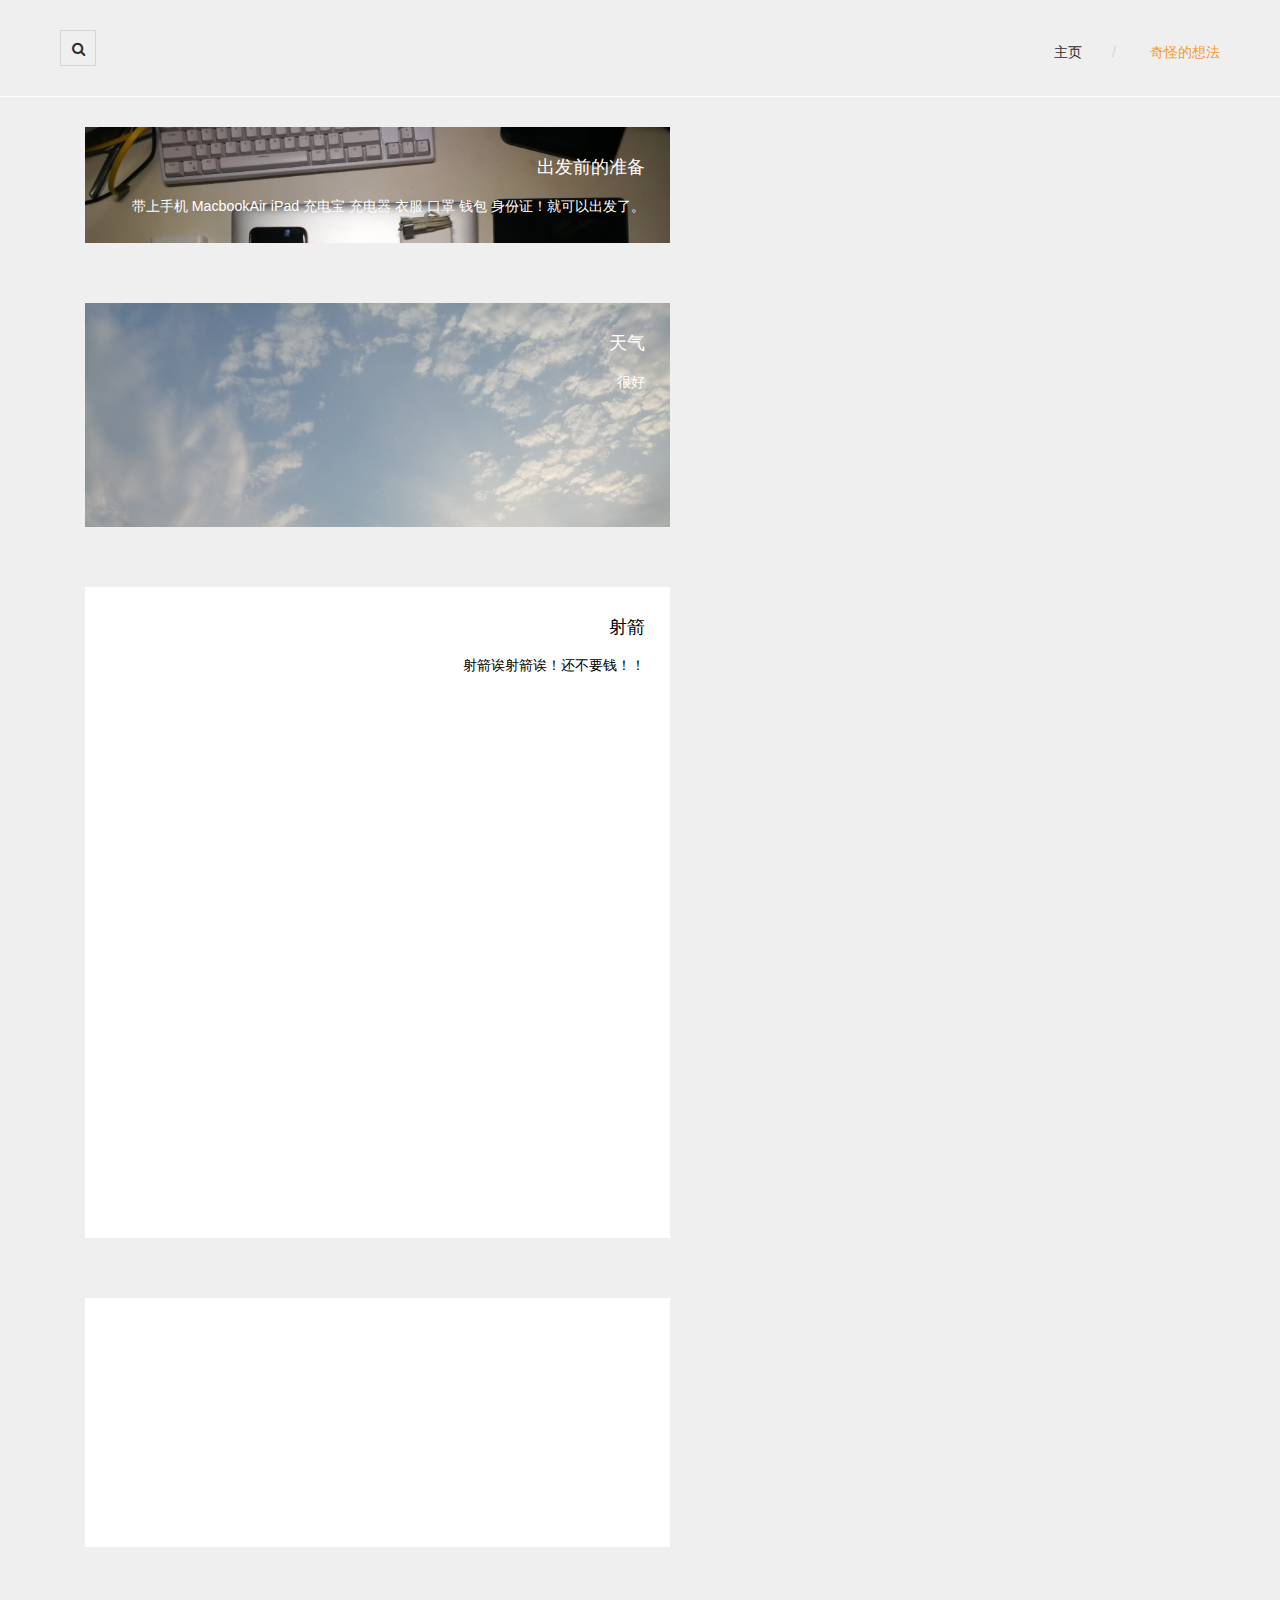
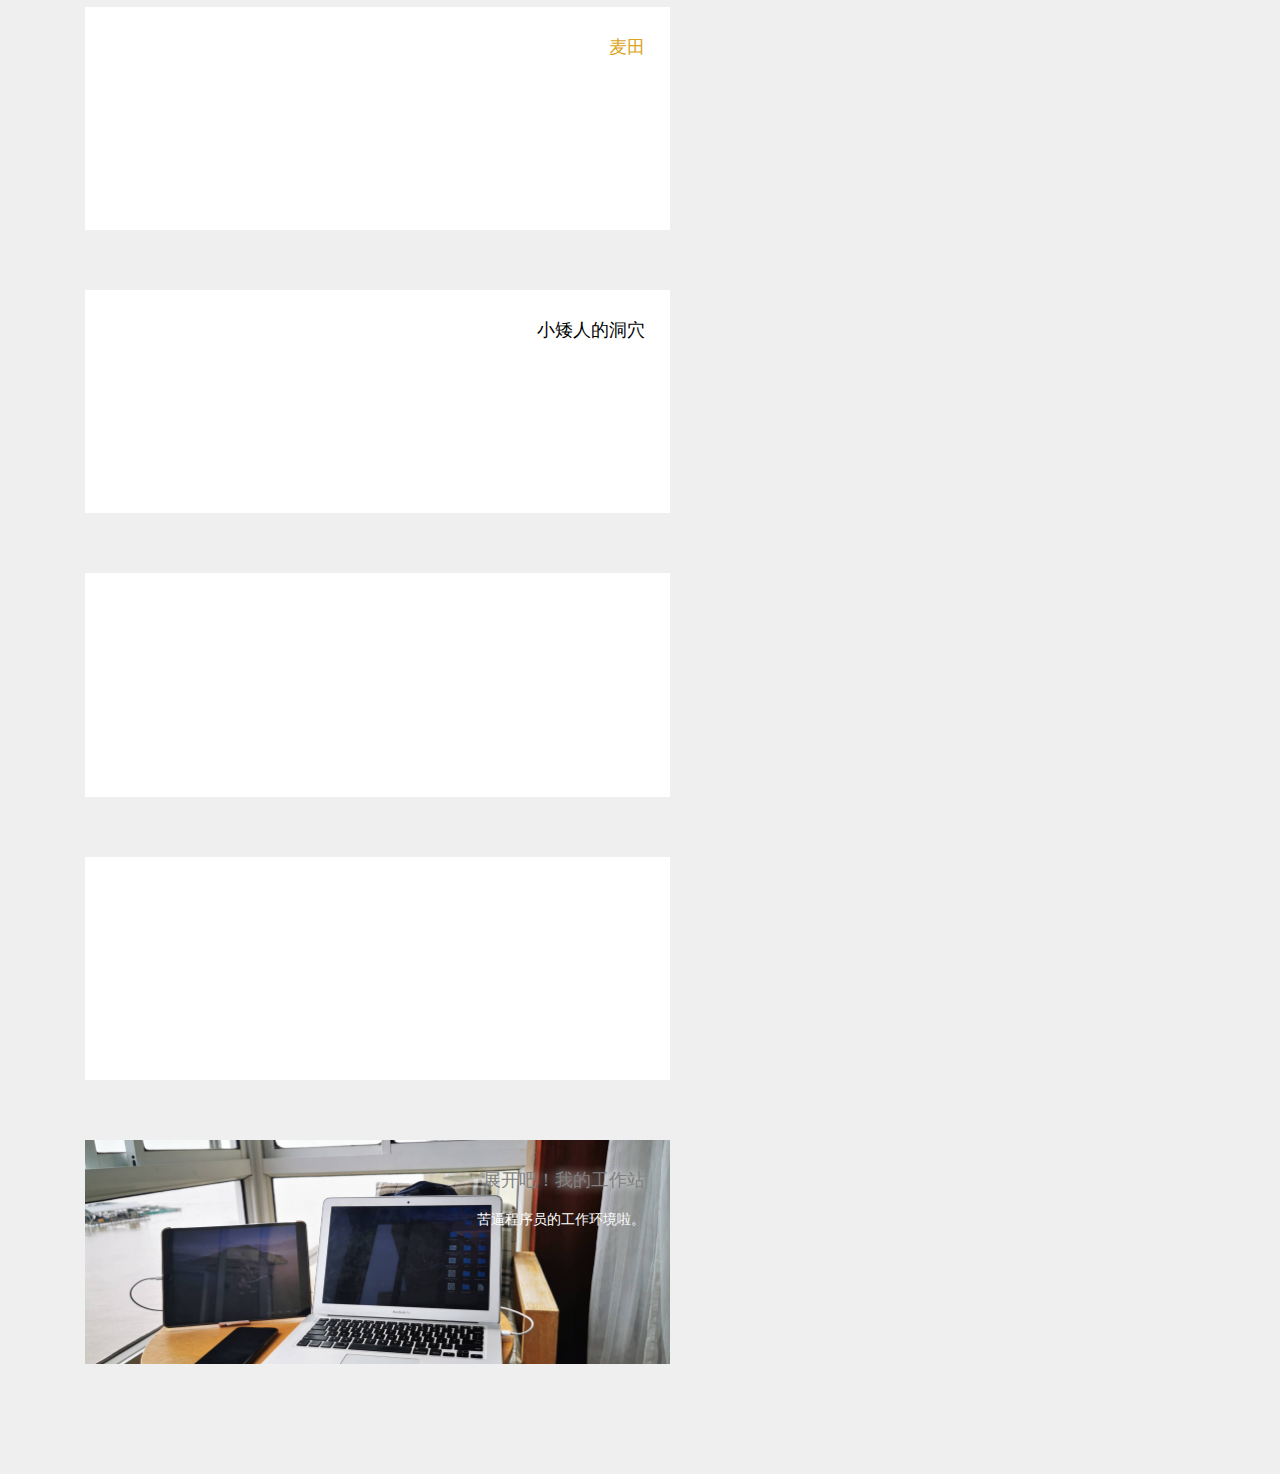
==== commit f43aa4e4: "end" ====
--- a/services.html
+++ b/services.html
@@ -19,6 +19,7 @@
     <link rel="stylesheet" href="css/animate.css">
     <link rel="stylesheet" href="css/templatemo-misc.css">
     <link rel="stylesheet" href="css/templatemo-style.css">
+    <link rel="stylesheet" href="css/index.css">
     <script src="js/vendor/modernizr-2.6.1-respond-1.1.0.min.js"></script>
 </head>
 
@@ -71,10 +72,75 @@
                     </div>
                 </div>
                 <div class="col-md-6 service-item service-left">
-                    <div class="box-content" style="background-image:url('images/ready.jpg');">
-                        <div class="service-content color_white">
-                            <h4 class="color_white">出发前的准备</h4>
-                            <p>带上手机 MacbookAir iPad 充电宝 充电器 衣服 口罩 钱包 身份证！就可以出发了。</p>
+                    <div class="box-content" style="background-image:url('images/422/sky.jpg');">
+                        <div class="service-content color_white">
+                            <h4 class="color_white">天气</h4>
+                            <p>很好</p>
+                            <div style="margin-bottom: 20%;"></div>
+                        </div>
+                    </div>
+                </div>
+                <div class="col-md-6 service-item service-left">
+                    <div class="box-content" style="background-image:url('images/422/arrowMan.jpg');">
+                        <div class="service-content color_white">
+                            <h4 class="color_black">射箭</h4>
+                            <p class="color_black">射箭诶射箭诶！还不要钱！！</p>
+                            <div style="margin-bottom: 100%;"></div>
+                        </div>
+                    </div>
+                </div>
+                <div class="col-md-6 service-item service-left">
+                    <div class="box-content" style="background-image:url('images/422/car.jpg');">
+                        <div class="service-content color_white">
+                            <h4 class="color_white">草地卡丁车</h4>
+                            <p class="color_white">虽然速度不是很快，但是，沟渠超车！！！</p>
+                            <p class="color_white">有一说一还挺有意思的。</p>
+                            <div style="margin-bottom: 20%;"></div>
+                        </div>
+                    </div>
+                </div>
+                <div class="col-md-6 service-item service-left">
+                    <div class="box-content" style="background-image:url('images/422/goods.jpg');">
+                        <div class="service-content color_white">
+                            <h4 class="color_golden">麦田</h4>
+                            <p class="color_white">金黄色的麦田啦，金黄色！</p>
+                            <div style="margin-bottom: 20%;"></div>
+                        </div>
+                    </div>
+                </div>
+                <div class="col-md-6 service-item service-left">
+                    <div class="box-content" style="background-image:url('images/422/Grotto.jpg');">
+                        <div class="service-content color_white">
+                            <h4 class="color_black">小矮人的洞穴</h4>
+                            <p class="color_white">尝试着去推了推门，门后面是一个小仓库？</p>
+                            <div style="margin-bottom: 20%;"></div>
+                        </div>
+                    </div>
+                </div>
+                <div class="col-md-6 service-item service-left">
+                    <div class="box-content" style="background-image:url('images/422/lake.jpg');">
+                        <div class="service-content color_white">
+                            <h4 class="color_white">人工湖？</h4>
+                            <p class="color_white">看着这个整齐的切削壁，有种mc的感觉。</p>
+                            <div style="margin-bottom: 20%;"></div>
+                        </div>
+                    </div>
+                </div>
+                <div class="col-md-6 service-item service-left">
+                    <div class="box-content" style="background-image:url('images/422/two.jpg');">
+                        <div class="service-content color_white">
+                            <h4 class="color_white">垃圾桶</h4>
+                            <p class="color_white">感情很好的垃圾桶？</p>
+                            <div style="margin-bottom: 20%;"></div>
+                        </div>
+                    </div>
+                </div>
+                <div class="col-md-6 service-item service-left">
+                    <div class="box-content" style="background-image:url('images/422/work2.jpg');">
+                        <div class="service-content color_white">
+                            <h4 class="color_gray">展开吧！我的工作站</h4>
+                            <p class="color_white">苦逼程序员的工作环境啦。</p>
+                            <div style="margin-bottom: 20%;"></div>
                         </div>
                     </div>
                 </div>
--- a/css/templatemo-style.css
+++ b/css/templatemo-style.css
@@ -925,7 +925,7 @@
   background: white;
   padding: 25px;
   overflow: hidden;
-  background-size: contain;
+  background-size: cover;
 }
 .color_black{
   color: black;
--- a/css/index.css
+++ b/css/index.css
@@ -0,0 +1,15 @@
+.cube-1 {
+    position: absolute;
+    background-color: rgba(0, 0, 0, 0.8);
+    width: 100vw;
+    height: 30vh;
+    z-index: -1;
+    margin-left: -4em;
+}
+.color_golden{
+    color:goldenrod;
+}
+.color_gray{
+    color: gray;
+    text-shadow: 0px 0px 10px white;
+}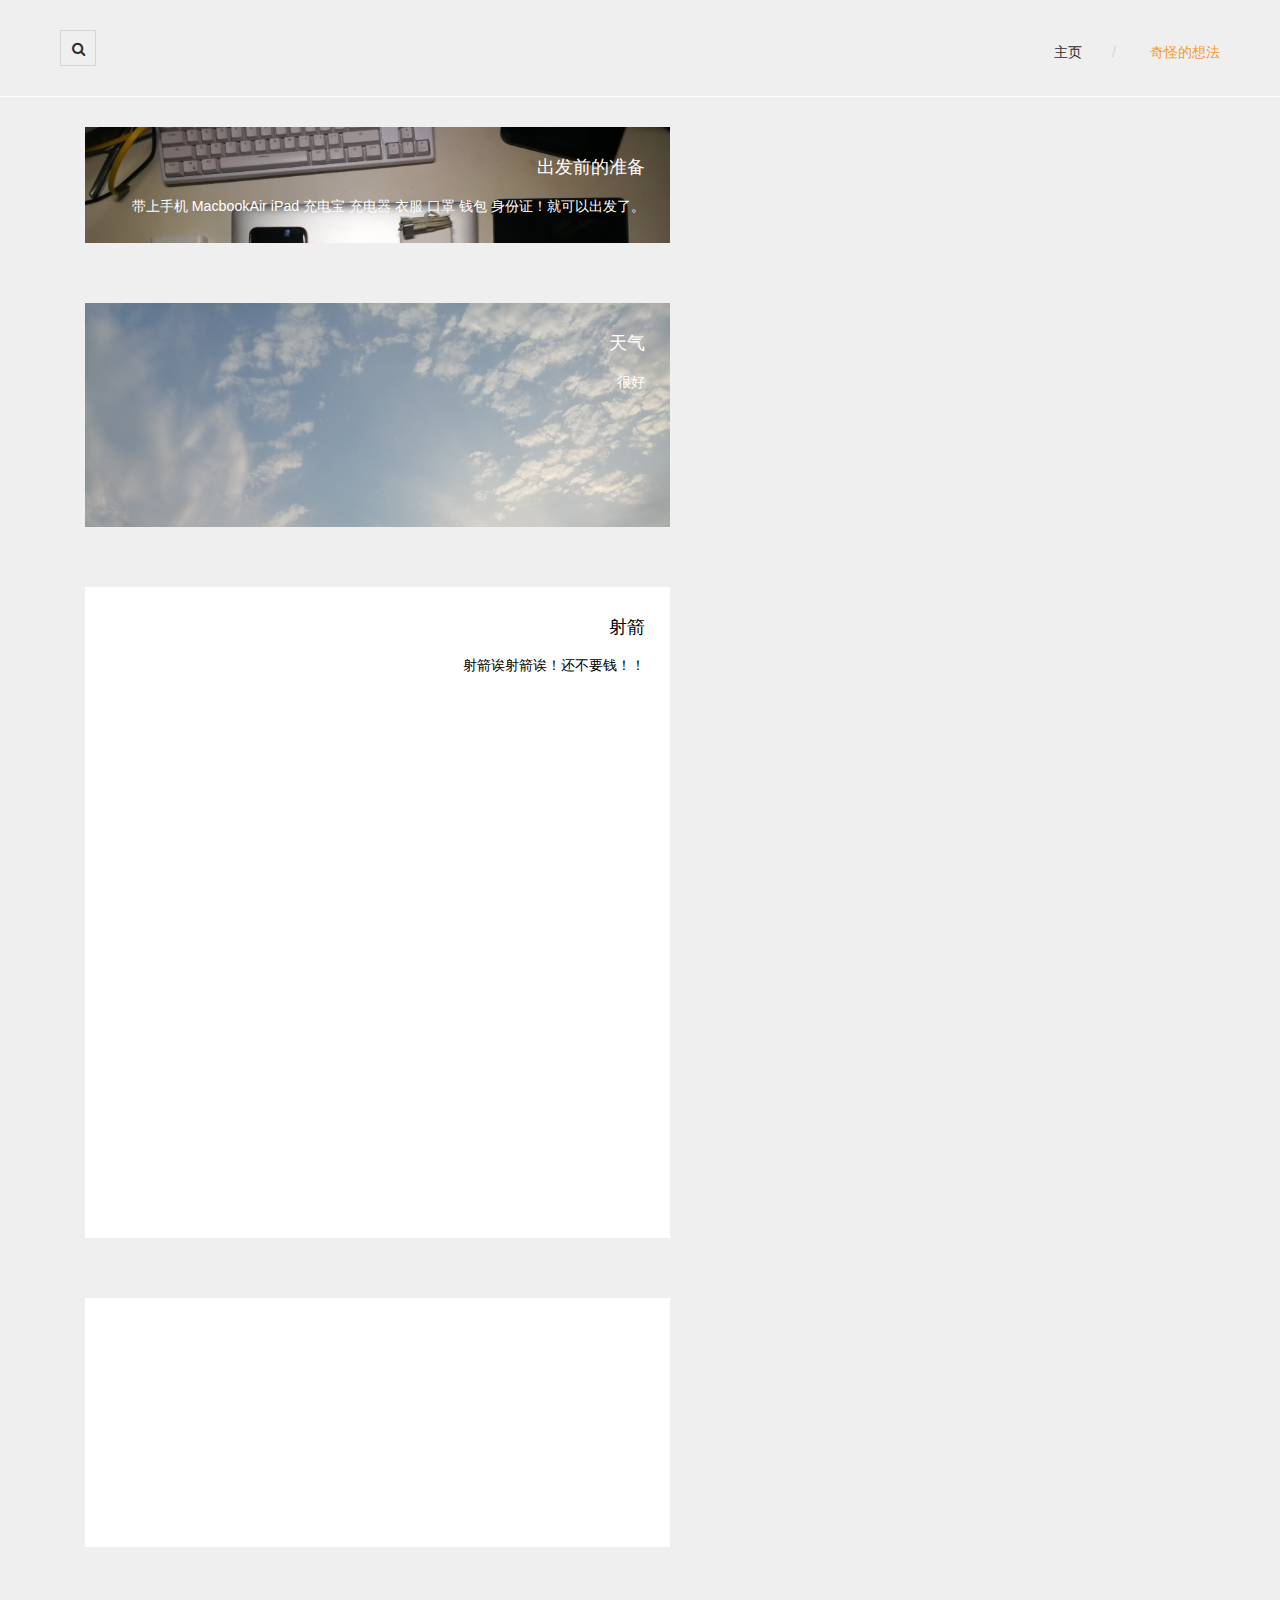
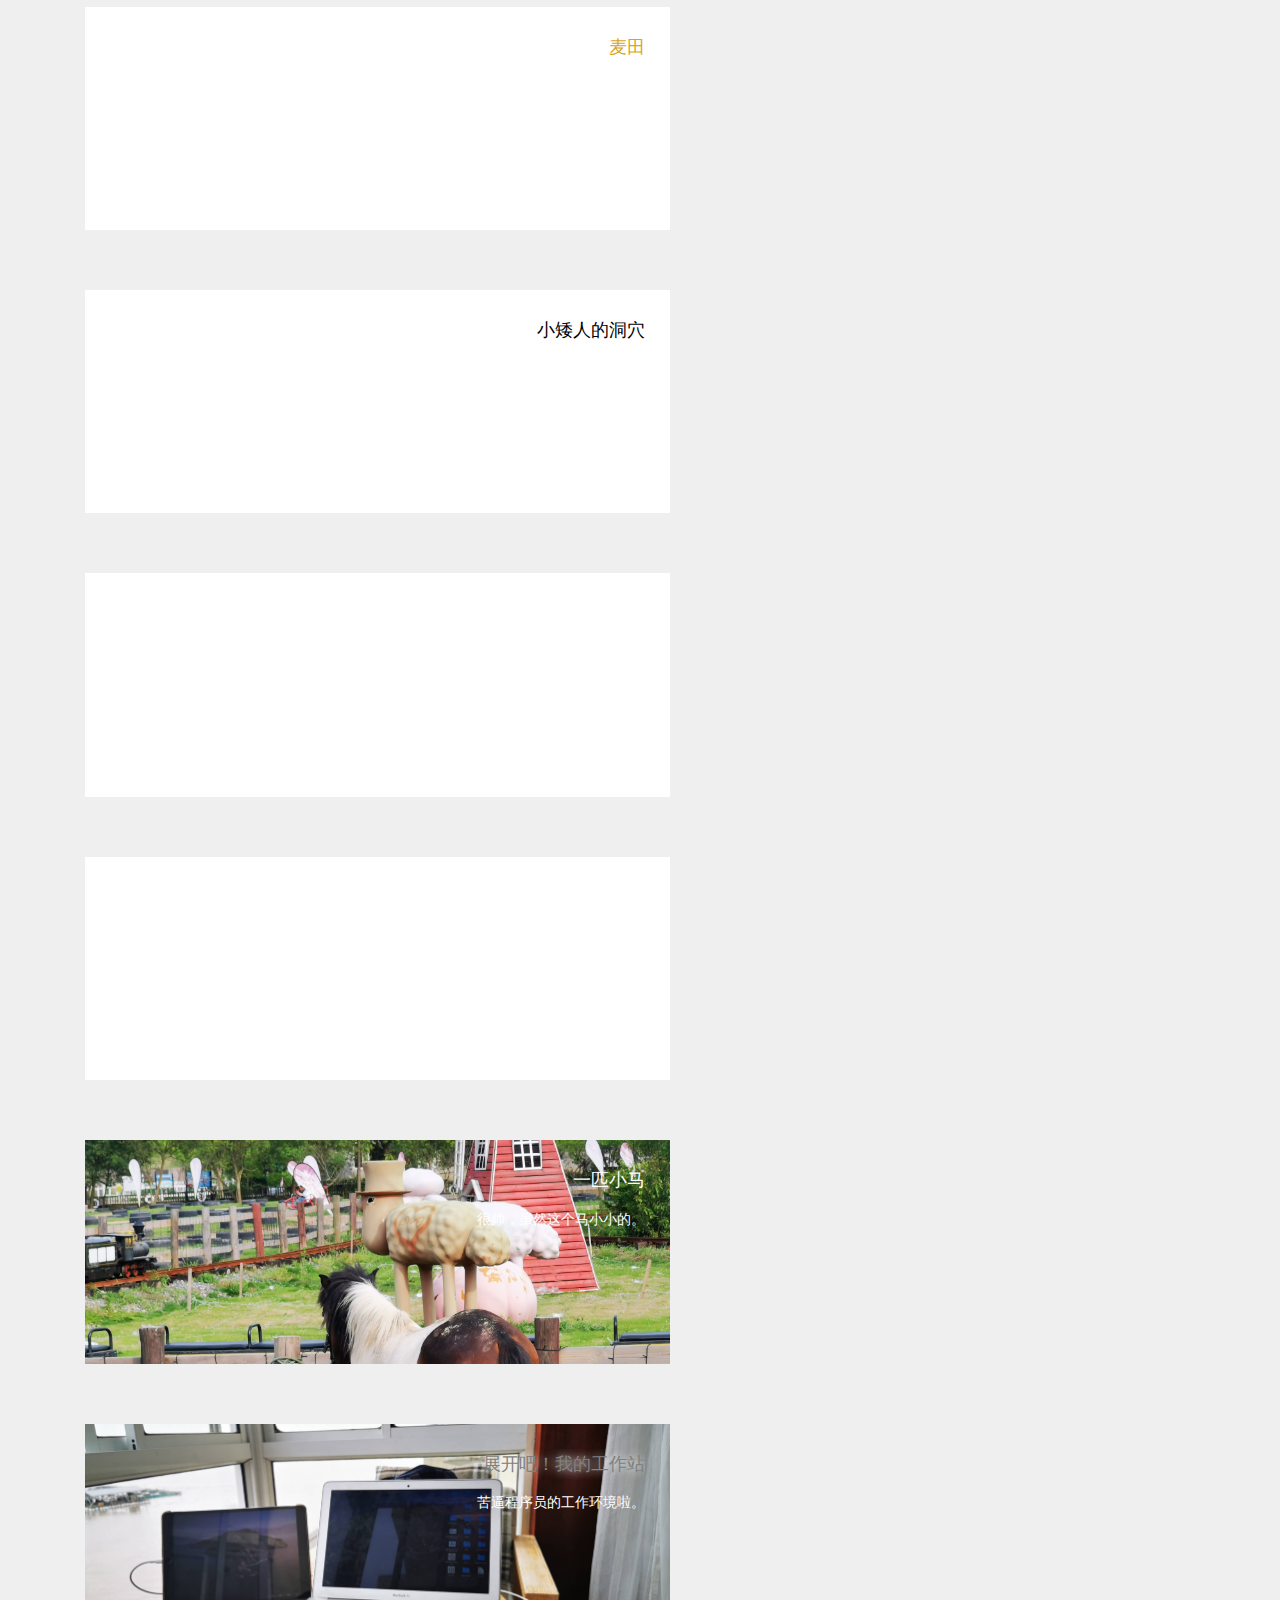
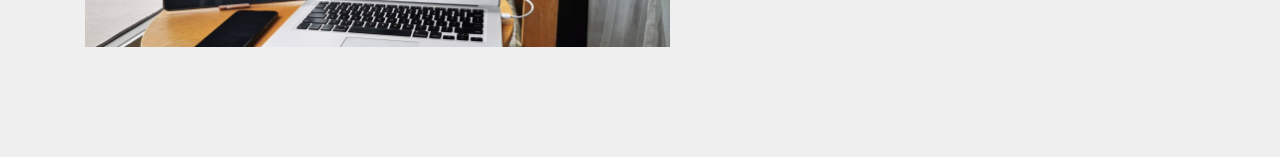
==== commit a3721166: "a" ====
--- a/services.html
+++ b/services.html
@@ -136,6 +136,15 @@
                     </div>
                 </div>
                 <div class="col-md-6 service-item service-left">
+                    <div class="box-content" style="background-image:url('images/422/hourse.jpg');">
+                        <div class="service-content color_white">
+                            <h4 class="color_white">一匹小马</h4>
+                            <p class="color_white">很帅，虽然这个马小小的。</p>
+                            <div style="margin-bottom: 20%;"></div>
+                        </div>
+                    </div>
+                </div>
+                <div class="col-md-6 service-item service-left">
                     <div class="box-content" style="background-image:url('images/422/work2.jpg');">
                         <div class="service-content color_white">
                             <h4 class="color_gray">展开吧！我的工作站</h4>
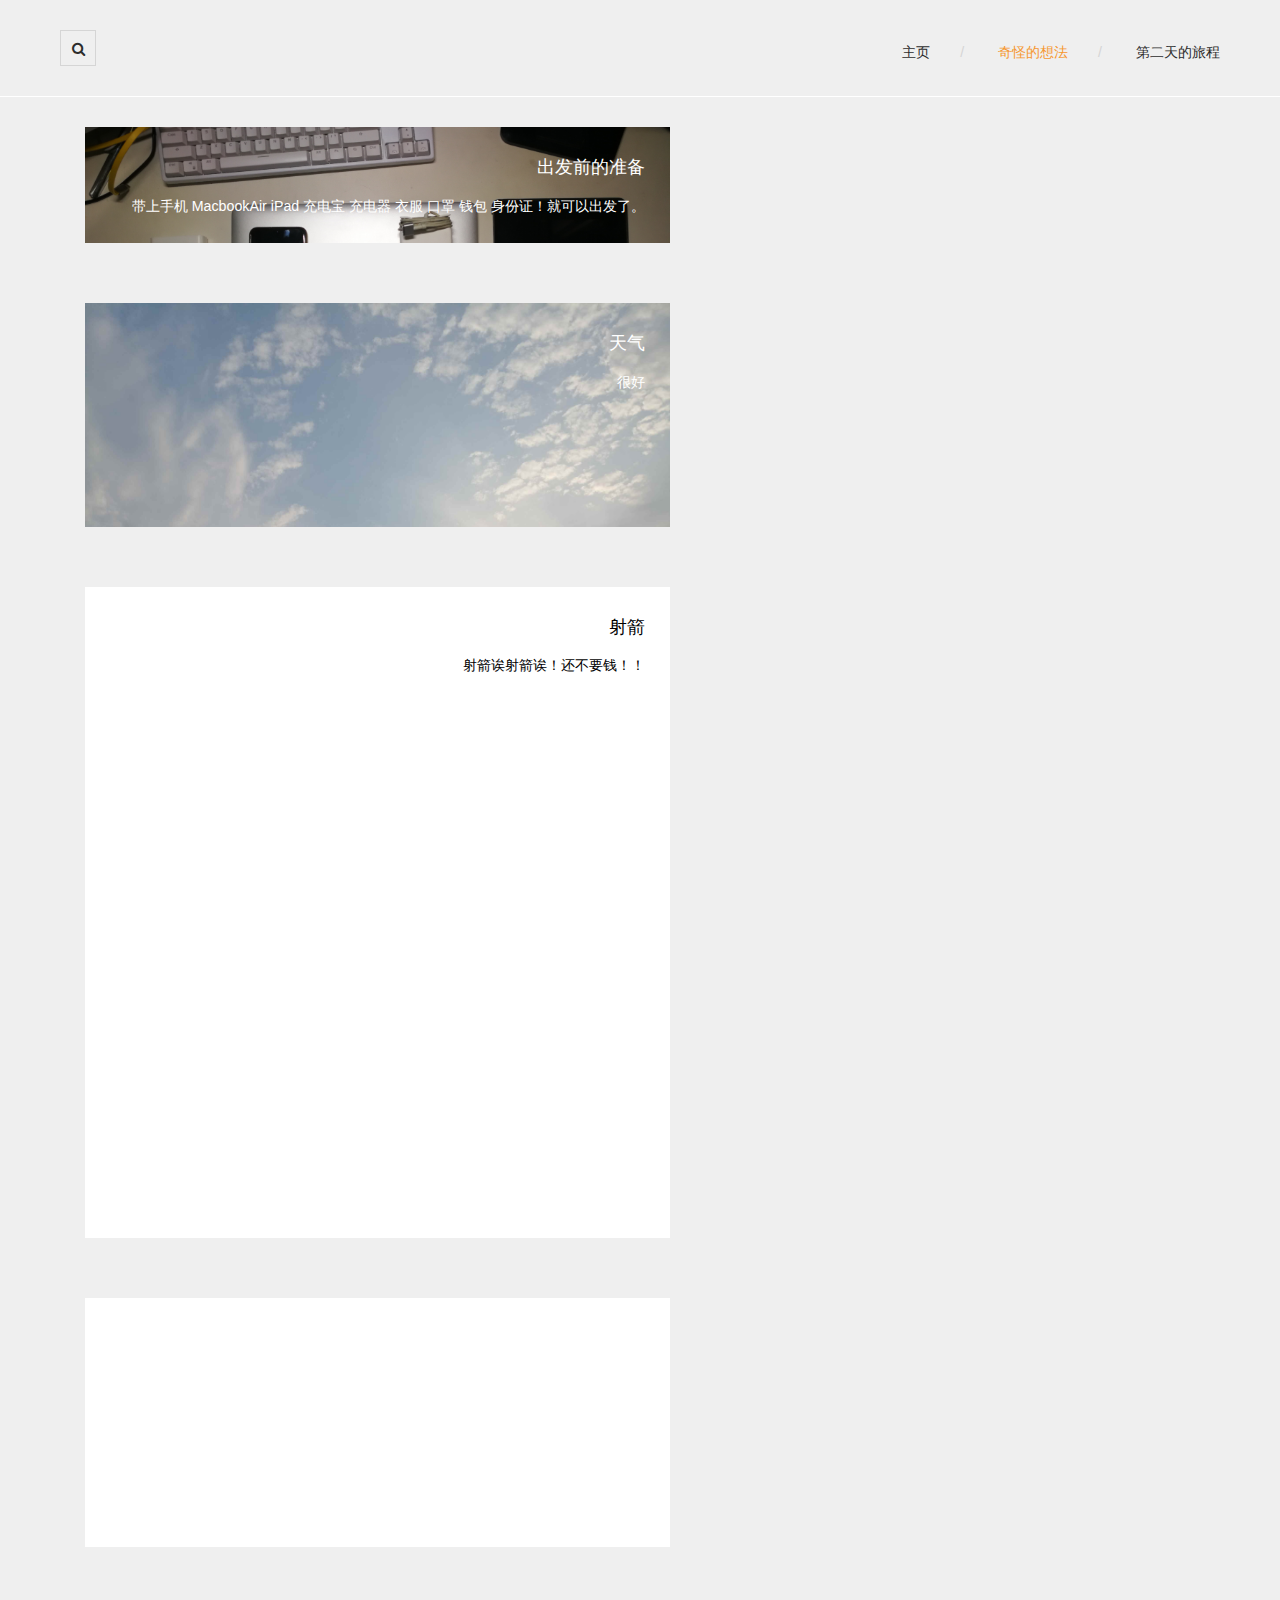
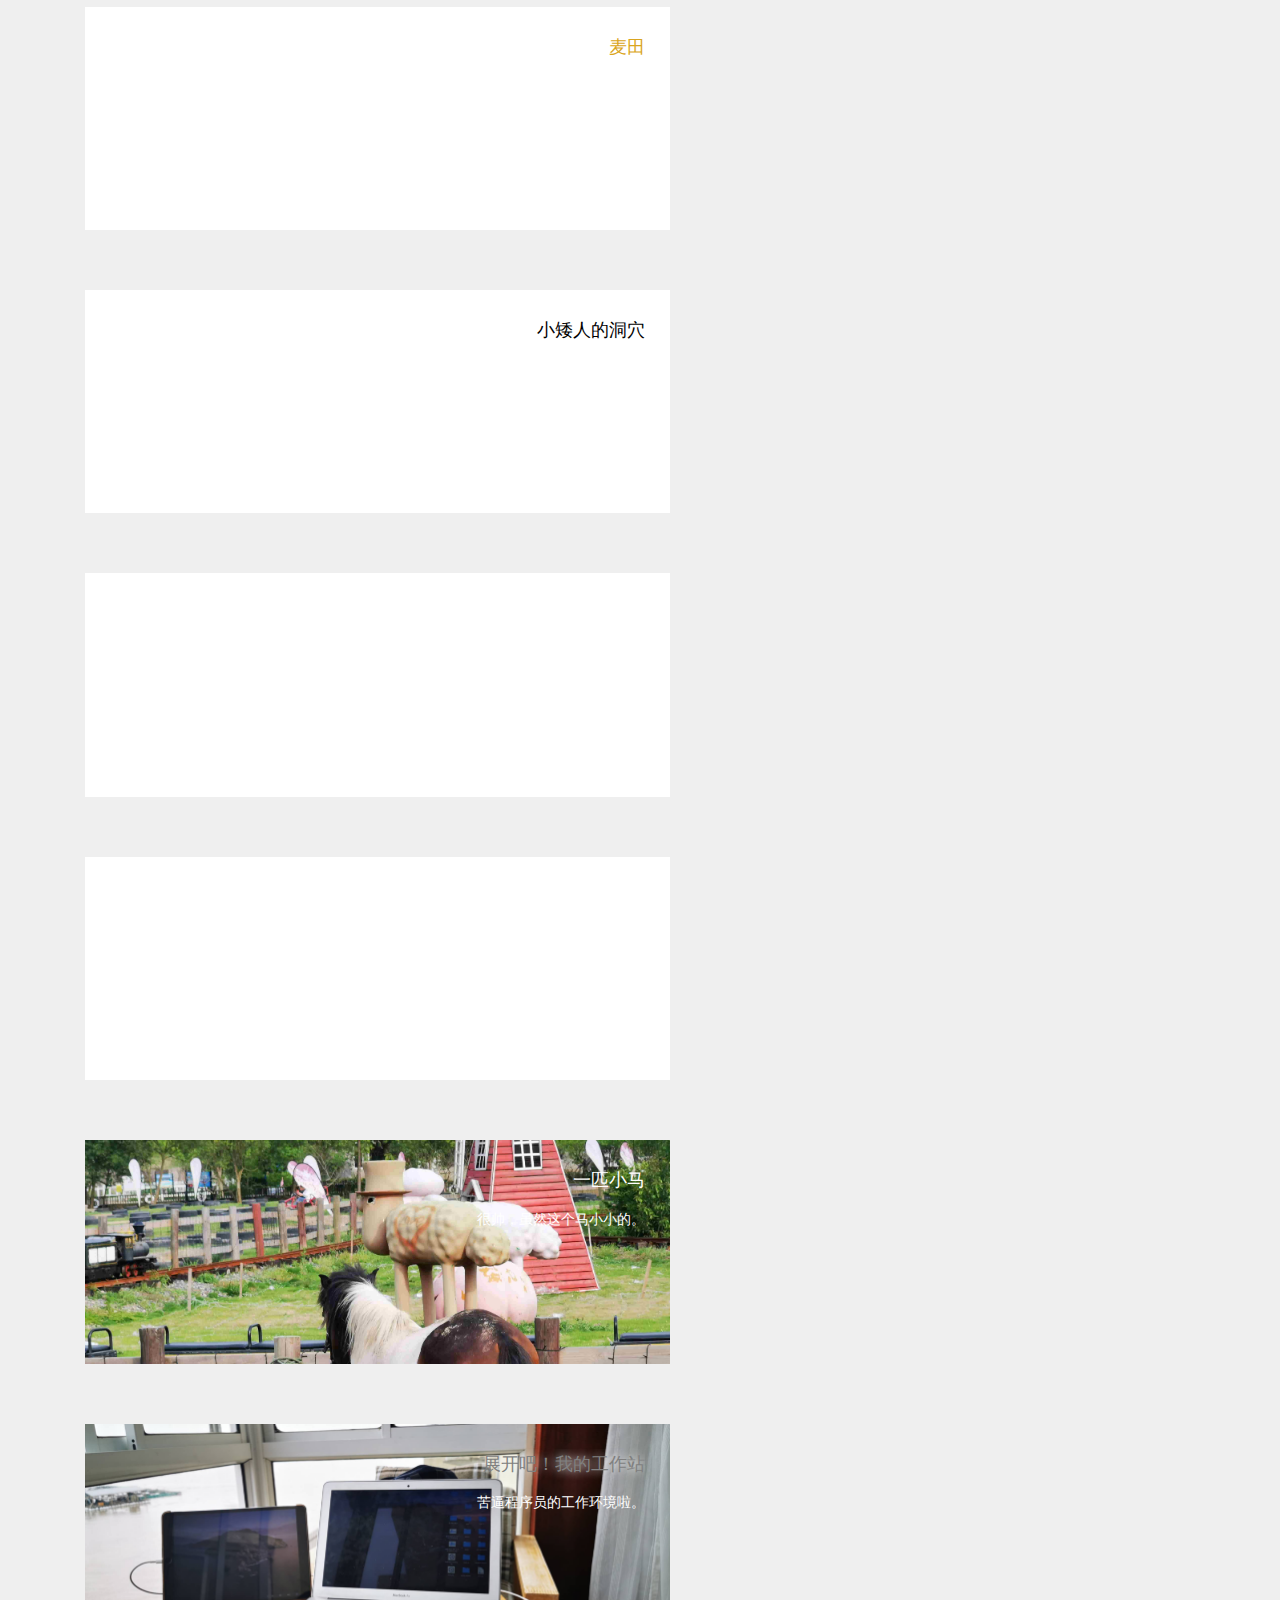
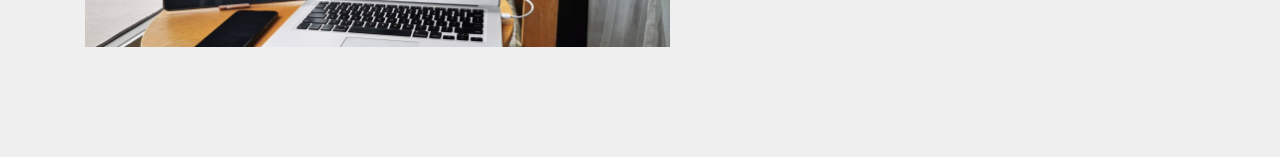
==== commit 8c6dde40: "new" ====
--- a/services.html
+++ b/services.html
@@ -48,6 +48,7 @@
                     <ul class="sf-menu hidden-xs hidden-sm">
                         <li><a href="index.html">主页</a></li>
                         <li class="active"><a href="services.html">奇怪的想法</a></li>
+                        <li><a href="secondDay.html">第二天的旅程</a></li>
                     </ul>
                 </div>
             </div>
@@ -55,7 +56,8 @@
         <div id="responsive-menu">
             <ul>
                 <li><a href="index.html">主页</a></li>
-                <li><a href="services.html">奇怪的想法</a></li>
+                <li class="active"><a href="services.html">奇怪的想法</a></li>
+                <li><a href="secondDay.html">第二天的旅程</a></li>
             </ul>
         </div>
     </header>
--- a/css/templatemo-style.css
+++ b/css/templatemo-style.css
@@ -927,10 +927,12 @@
   overflow: hidden;
   background-size: cover;
 }
-.color_black{
+
+.color_black {
   color: black;
 }
-.color_white{
+
+.color_white {
   color: white;
 }
 
@@ -1010,6 +1012,10 @@
 
 .service-item.service-right .service-content {
   text-align: left;
+}
+
+.service-content img {
+  width: 100%;
 }
 
 .service-item.service-left .service-icon {
--- a/css/index.css
+++ b/css/index.css
@@ -6,10 +6,20 @@
     z-index: -1;
     margin-left: -4em;
 }
-.color_golden{
-    color:goldenrod;
+
+.color_golden {
+    color: goldenrod;
 }
-.color_gray{
+
+.color_gray {
     color: gray;
     text-shadow: 0px 0px 10px white;
+}
+
+.height_40 {
+    height: 40px;
+}
+
+.height_20 {
+    height: 20px;
 }